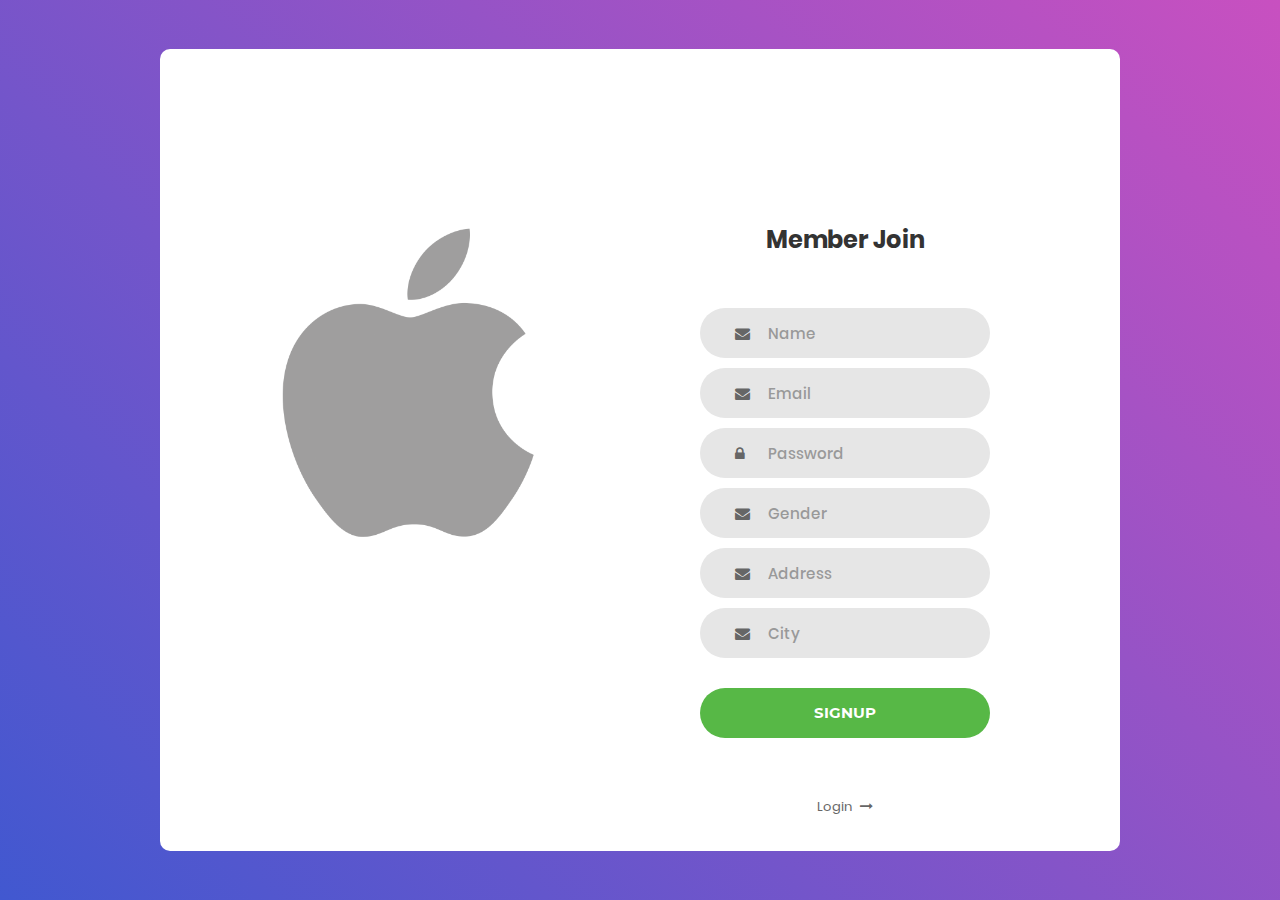
==== signup.html @ c6c48f4c "Forms Ready" ====
<!DOCTYPE html>
<html lang="en">
<head>
	<title>Signup</title>
	<meta charset="UTF-8">
	<meta name="viewport" content="width=device-width, initial-scale=1">
<!--===============================================================================================-->	
	<link rel="icon" type="image/png" href="images/icons/favicon.ico"/>
<!--===============================================================================================-->
	<link rel="stylesheet" type="text/css" href="vendor/bootstrap/css/bootstrap.min.css">
<!--===============================================================================================-->
	<link rel="stylesheet" type="text/css" href="fonts/font-awesome-4.7.0/css/font-awesome.min.css">
<!--===============================================================================================-->
	<link rel="stylesheet" type="text/css" href="vendor/animate/animate.css">
<!--===============================================================================================-->	
	<link rel="stylesheet" type="text/css" href="vendor/css-hamburgers/hamburgers.min.css">
<!--===============================================================================================-->
	<link rel="stylesheet" type="text/css" href="vendor/select2/select2.min.css">
<!--===============================================================================================-->
	<link rel="stylesheet" type="text/css" href="css/util.css">
	<link rel="stylesheet" type="text/css" href="css/main.css">
<!--===============================================================================================-->
</head>
<body>
	
	<div class="limiter">
		<div class="container-login100">
			<div class="wrap-login100">
				<div class="login100-pic js-tilt" data-tilt>
					<img src="images/img-06.png" alt="IMG">
				</div>

				<form class="login100-form validate-form">
					<span class="login100-form-title">
						Member Join
					</span>

                    <div class="wrap-input100 validate-input" data-validate = "Name is required">
						<input class="input100" type="text" name="name" placeholder="Name">
						<span class="focus-input100"></span>
						<span class="symbol-input100">
							<i class="fa fa-envelope" aria-hidden="true"></i>
						</span>
					</div>

					<div class="wrap-input100 validate-input" data-validate = "Valid email is required: ex@abc.xyz">
						<input class="input100" type="text" name="email" placeholder="Email">
						<span class="focus-input100"></span>
						<span class="symbol-input100">
							<i class="fa fa-envelope" aria-hidden="true"></i>
						</span>
					</div>

					<div class="wrap-input100 validate-input" data-validate = "Password is required">
						<input class="input100" type="password" name="pass" placeholder="Password">
						<span class="focus-input100"></span>
						<span class="symbol-input100">
							<i class="fa fa-lock" aria-hidden="true"></i>
						</span>
					</div>

                    <div class="wrap-input100 validate-input" data-validate = "Gender is required">
						<input class="input100" type="text" name="name" placeholder="Gender">
						<span class="focus-input100"></span>
						<span class="symbol-input100">
							<i class="fa fa-envelope" aria-hidden="true"></i>
						</span>
					</div>

                    <div class="wrap-input100 validate-input" data-validate = "Address is required">
						<input class="input100" type="text" name="name" placeholder="Address">
						<span class="focus-input100"></span>
						<span class="symbol-input100">
							<i class="fa fa-envelope" aria-hidden="true"></i>
						</span>
					</div>

                    <div class="wrap-input100 validate-input" data-validate = "City is required">
						<input class="input100" type="text" name="name" placeholder="City">
						<span class="focus-input100"></span>
						<span class="symbol-input100">
							<i class="fa fa-envelope" aria-hidden="true"></i>
						</span>
					</div>

					<div class="container-login100-form-btn">
						<button class="login100-form-btn">
							Signup
						</button>
					</div>
					<!-- <div class="text-center p-t-12">
						<span class="txt1">
							Forgot
						</span>
						<a class="txt2" href="#">
							Username / Password?
						</a>
					</div> -->
					<div class="text-center p-t-136">
						<a class="txt2" href="./index.html">
							Login
							<i class="fa fa-long-arrow-right m-l-5" aria-hidden="true"></i>
						</a>
					</div>
				</form>
			</div>
		</div>
	</div>
	
	

	
<!--===============================================================================================-->	
	<script src="vendor/jquery/jquery-3.2.1.min.js"></script>
<!--===============================================================================================-->
	<script src="vendor/bootstrap/js/popper.js"></script>
	<script src="vendor/bootstrap/js/bootstrap.min.js"></script>
<!--===============================================================================================-->
	<script src="vendor/select2/select2.min.js"></script>
<!--===============================================================================================-->
	<script src="vendor/tilt/tilt.jquery.min.js"></script>
	<script >
		$('.js-tilt').tilt({
			scale: 1.1
		})
	</script>
<!--===============================================================================================-->
	<script src="js/main.js"></script>

</body>
</html>
---- vendor/css-hamburgers/hamburgers.min.css ----
/*!
 * Hamburgers
 * @description Tasty CSS-animated hamburgers
 * @author Jonathan Suh @jonsuh
 * @site https://jonsuh.com/hamburgers
 * @link https://github.com/jonsuh/hamburgers
 */.hamburger{font:inherit;display:inline-block;overflow:visible;margin:0;padding:15px;cursor:pointer;transition-timing-function:linear;transition-duration:.15s;transition-property:opacity,filter;text-transform:none;color:inherit;border:0;background-color:transparent}.hamburger:hover{opacity:.7}.hamburger-box{position:relative;display:inline-block;width:40px;height:24px}.hamburger-inner{top:50%;display:block;margin-top:-2px}.hamburger-inner,.hamburger-inner:after,.hamburger-inner:before{position:absolute;width:40px;height:4px;transition-timing-function:ease;transition-duration:.15s;transition-property:transform;border-radius:4px;background-color:#000}.hamburger-inner:after,.hamburger-inner:before{display:block;content:''}.hamburger-inner:before{top:-10px}.hamburger-inner:after{bottom:-10px}.hamburger--3dx .hamburger-box{perspective:80px}.hamburger--3dx .hamburger-inner{transition:transform .2s cubic-bezier(.645,.045,.355,1),background-color 0s cubic-bezier(.645,.045,.355,1) .1s}.hamburger--3dx .hamburger-inner:after,.hamburger--3dx .hamburger-inner:before{transition:transform 0s cubic-bezier(.645,.045,.355,1) .1s}.hamburger--3dx.is-active .hamburger-inner{transform:rotateY(180deg);background-color:transparent}.hamburger--3dx.is-active .hamburger-inner:before{transform:translate3d(0,10px,0) rotate(45deg)}.hamburger--3dx.is-active .hamburger-inner:after{transform:translate3d(0,-10px,0) rotate(-45deg)}.hamburger--3dx-r .hamburger-box{perspective:80px}.hamburger--3dx-r .hamburger-inner{transition:transform .2s cubic-bezier(.645,.045,.355,1),background-color 0s cubic-bezier(.645,.045,.355,1) .1s}.hamburger--3dx-r .hamburger-inner:after,.hamburger--3dx-r .hamburger-inner:before{transition:transform 0s cubic-bezier(.645,.045,.355,1) .1s}.hamburger--3dx-r.is-active .hamburger-inner{transform:rotateY(-180deg);background-color:transparent}.hamburger--3dx-r.is-active .hamburger-inner:before{transform:translate3d(0,10px,0) rotate(45deg)}.hamburger--3dx-r.is-active .hamburger-inner:after{transform:translate3d(0,-10px,0) rotate(-45deg)}.hamburger--3dy .hamburger-box{perspective:80px}.hamburger--3dy .hamburger-inner{transition:transform .2s cubic-bezier(.645,.045,.355,1),background-color 0s cubic-bezier(.645,.045,.355,1) .1s}.hamburger--3dy .hamburger-inner:after,.hamburger--3dy .hamburger-inner:before{transition:transform 0s cubic-bezier(.645,.045,.355,1) .1s}.hamburger--3dy.is-active .hamburger-inner{transform:rotateX(-180deg);background-color:transparent}.hamburger--3dy.is-active .hamburger-inner:before{transform:translate3d(0,10px,0) rotate(45deg)}.hamburger--3dy.is-active .hamburger-inner:after{transform:translate3d(0,-10px,0) rotate(-45deg)}.hamburger--3dy-r .hamburger-box{perspective:80px}.hamburger--3dy-r .hamburger-inner{transition:transform .2s cubic-bezier(.645,.045,.355,1),background-color 0s cubic-bezier(.645,.045,.355,1) .1s}.hamburger--3dy-r .hamburger-inner:after,.hamburger--3dy-r .hamburger-inner:before{transition:transform 0s cubic-bezier(.645,.045,.355,1) .1s}.hamburger--3dy-r.is-active .hamburger-inner{transform:rotateX(180deg);background-color:transparent}.hamburger--3dy-r.is-active .hamburger-inner:before{transform:translate3d(0,10px,0) rotate(45deg)}.hamburger--3dy-r.is-active .hamburger-inner:after{transform:translate3d(0,-10px,0) rotate(-45deg)}.hamburger--arrow.is-active .hamburger-inner:before{transform:translate3d(-8px,0,0) rotate(-45deg) scaleX(.7)}.hamburger--arrow.is-active .hamburger-inner:after{transform:translate3d(-8px,0,0) rotate(45deg) scaleX(.7)}.hamburger--arrow-r.is-active .hamburger-inner:before{transform:translate3d(8px,0,0) rotate(45deg) scaleX(.7)}.hamburger--arrow-r.is-active .hamburger-inner:after{transform:translate3d(8px,0,0) rotate(-45deg) scaleX(.7)}.hamburger--arrowalt .hamburger-inner:before{transition:top .1s ease .15s,transform .15s cubic-bezier(.165,.84,.44,1)}.hamburger--arrowalt .hamburger-inner:after{transition:bottom .1s ease .15s,transform .15s cubic-bezier(.165,.84,.44,1)}.hamburger--arrowalt.is-active .hamburger-inner:before{top:0;transition:top .1s ease,transform .15s cubic-bezier(.895,.03,.685,.22) .1s;transform:translate3d(-8px,-10px,0) rotate(-45deg) scaleX(.7)}.hamburger--arrowalt.is-active .hamburger-inner:after{bottom:0;transition:bottom .1s ease,transform .15s cubic-bezier(.895,.03,.685,.22) .1s;transform:translate3d(-8px,10px,0) rotate(45deg) scaleX(.7)}.hamburger--arrowalt-r .hamburger-inner:before{transition:top .1s ease .15s,transform .15s cubic-bezier(.165,.84,.44,1)}.hamburger--arrowalt-r .hamburger-inner:after{transition:bottom .1s ease .15s,transform .15s cubic-bezier(.165,.84,.44,1)}.hamburger--arrowalt-r.is-active .hamburger-inner:before{top:0;transition:top .1s ease,transform .15s cubic-bezier(.895,.03,.685,.22) .1s;transform:translate3d(8px,-10px,0) rotate(45deg) scaleX(.7)}.hamburger--arrowalt-r.is-active .hamburger-inner:after{bottom:0;transition:bottom .1s ease,transform .15s cubic-bezier(.895,.03,.685,.22) .1s;transform:translate3d(8px,10px,0) rotate(-45deg) scaleX(.7)}.hamburger--boring .hamburger-inner,.hamburger--boring .hamburger-inner:after,.hamburger--boring .hamburger-inner:before{transition-property:none}.hamburger--boring.is-active .hamburger-inner{transform:rotate(45deg)}.hamburger--boring.is-active .hamburger-inner:before{top:0;opacity:0}.hamburger--boring.is-active .hamburger-inner:after{bottom:0;transform:rotate(-90deg)}.hamburger--collapse .hamburger-inner{top:auto;bottom:0;transition-delay:.15s;transition-timing-function:cubic-bezier(.55,.055,.675,.19);transition-duration:.15s}.hamburger--collapse .hamburger-inner:after{top:-20px;transition:top .3s cubic-bezier(.33333,.66667,.66667,1) .3s,opacity .1s linear}.hamburger--collapse .hamburger-inner:before{transition:top .12s cubic-bezier(.33333,.66667,.66667,1) .3s,transform .15s cubic-bezier(.55,.055,.675,.19)}.hamburger--collapse.is-active .hamburger-inner{transition-delay:.32s;transition-timing-function:cubic-bezier(.215,.61,.355,1);transform:translate3d(0,-10px,0) rotate(-45deg)}.hamburger--collapse.is-active .hamburger-inner:after{top:0;transition:top .3s cubic-bezier(.33333,0,.66667,.33333),opacity .1s linear .27s;opacity:0}.hamburger--collapse.is-active .hamburger-inner:before{top:0;transition:top .12s cubic-bezier(.33333,0,.66667,.33333) .18s,transform .15s cubic-bezier(.215,.61,.355,1) .42s;transform:rotate(-90deg)}.hamburger--collapse-r .hamburger-inner{top:auto;bottom:0;transition-delay:.15s;transition-timing-function:cubic-bezier(.55,.055,.675,.19);transition-duration:.15s}.hamburger--collapse-r .hamburger-inner:after{top:-20px;transition:top .3s cubic-bezier(.33333,.66667,.66667,1) .3s,opacity .1s linear}.hamburger--collapse-r .hamburger-inner:before{transition:top .12s cubic-bezier(.33333,.66667,.66667,1) .3s,transform .15s cubic-bezier(.55,.055,.675,.19)}.hamburger--collapse-r.is-active .hamburger-inner{transition-delay:.32s;transition-timing-function:cubic-bezier(.215,.61,.355,1);transform:translate3d(0,-10px,0) rotate(45deg)}.hamburger--collapse-r.is-active .hamburger-inner:after{top:0;transition:top .3s cubic-bezier(.33333,0,.66667,.33333),opacity .1s linear .27s;opacity:0}.hamburger--collapse-r.is-active .hamburger-inner:before{top:0;transition:top .12s cubic-bezier(.33333,0,.66667,.33333) .18s,transform .15s cubic-bezier(.215,.61,.355,1) .42s;transform:rotate(90deg)}.hamburger--elastic .hamburger-inner{top:2px;transition-timing-function:cubic-bezier(.68,-.55,.265,1.55);transition-duration:.4s}.hamburger--elastic .hamburger-inner:before{top:10px;transition:opacity .15s ease .4s}.hamburger--elastic .hamburger-inner:after{top:20px;transition:transform .4s cubic-bezier(.68,-.55,.265,1.55)}.hamburger--elastic.is-active .hamburger-inner{transition-delay:.1s;transform:translate3d(0,10px,0) rotate(135deg)}.hamburger--elastic.is-active .hamburger-inner:before{transition-delay:0s;opacity:0}.hamburger--elastic.is-active .hamburger-inner:after{transition-delay:.1s;transform:translate3d(0,-20px,0) rotate(-270deg)}.hamburger--elastic-r .hamburger-inner{top:2px;transition-timing-function:cubic-bezier(.68,-.55,.265,1.55);transition-duration:.4s}.hamburger--elastic-r .hamburger-inner:before{top:10px;transition:opacity .15s ease .4s}.hamburger--elastic-r .hamburger-inner:after{top:20px;transition:transform .4s cubic-bezier(.68,-.55,.265,1.55)}.hamburger--elastic-r.is-active .hamburger-inner{transition-delay:.1s;transform:translate3d(0,10px,0) rotate(-135deg)}.hamburger--elastic-r.is-active .hamburger-inner:before{transition-delay:0s;opacity:0}.hamburger--elastic-r.is-active .hamburger-inner:after{transition-delay:.1s;transform:translate3d(0,-20px,0) rotate(270deg)}.hamburger--emphatic{overflow:hidden}.hamburger--emphatic .hamburger-inner{transition:background-color .2s ease-in .25s}.hamburger--emphatic .hamburger-inner:before{left:0;transition:transform .2s cubic-bezier(.6,.04,.98,.335),top .05s linear .2s,left .2s ease-in .25s}.hamburger--emphatic .hamburger-inner:after{top:10px;right:0;transition:transform .2s cubic-bezier(.6,.04,.98,.335),top .05s linear .2s,right .2s ease-in .25s}.hamburger--emphatic.is-active .hamburger-inner{transition-delay:0s;transition-timing-function:ease-out;background-color:transparent}.hamburger--emphatic.is-active .hamburger-inner:before{top:-80px;left:-80px;transition:left .2s ease-out,top .05s linear .2s,transform .2s cubic-bezier(.075,.82,.165,1) .25s;transform:translate3d(80px,80px,0) rotate(45deg)}.hamburger--emphatic.is-active .hamburger-inner:after{top:-80px;right:-80px;transition:right .2s ease-out,top .05s linear .2s,transform .2s cubic-bezier(.075,.82,.165,1) .25s;transform:translate3d(-80px,80px,0) rotate(-45deg)}.hamburger--emphatic-r{overflow:hidden}.hamburger--emphatic-r .hamburger-inner{transition:background-color .2s ease-in .25s}.hamburger--emphatic-r .hamburger-inner:before{left:0;transition:transform .2s cubic-bezier(.6,.04,.98,.335),top .05s linear .2s,left .2s ease-in .25s}.hamburger--emphatic-r .hamburger-inner:after{top:10px;right:0;transition:transform .2s cubic-bezier(.6,.04,.98,.335),top .05s linear .2s,right .2s ease-in .25s}.hamburger--emphatic-r.is-active .hamburger-inner{transition-delay:0s;transition-timing-function:ease-out;background-color:transparent}.hamburger--emphatic-r.is-active .hamburger-inner:before{top:80px;left:-80px;transition:left .2s ease-out,top .05s linear .2s,transform .2s cubic-bezier(.075,.82,.165,1) .25s;transform:translate3d(80px,-80px,0) rotate(-45deg)}.hamburger--emphatic-r.is-active .hamburger-inner:after{top:80px;right:-80px;transition:right .2s ease-out,top .05s linear .2s,transform .2s cubic-bezier(.075,.82,.165,1) .25s;transform:translate3d(-80px,-80px,0) rotate(45deg)}.hamburger--slider .hamburger-inner{top:2px}.hamburger--slider .hamburger-inner:before{top:10px;transition-timing-function:ease;transition-duration:.2s;transition-property:transform,opacity}.hamburger--slider .hamburger-inner:after{top:20px}.hamburger--slider.is-active .hamburger-inner{transform:translate3d(0,10px,0) rotate(45deg)}.hamburger--slider.is-active .hamburger-inner:before{transform:rotate(-45deg) translate3d(-5.71429px,-6px,0);opacity:0}.hamburger--slider.is-active .hamburger-inner:after{transform:translate3d(0,-20px,0) rotate(-90deg)}.hamburger--slider-r .hamburger-inner{top:2px}.hamburger--slider-r .hamburger-inner:before{top:10px;transition-timing-function:ease;transition-duration:.2s;transition-property:transform,opacity}.hamburger--slider-r .hamburger-inner:after{top:20px}.hamburger--slider-r.is-active .hamburger-inner{transform:translate3d(0,10px,0) rotate(-45deg)}.hamburger--slider-r.is-active .hamburger-inner:before{transform:rotate(45deg) translate3d(5.71429px,-6px,0);opacity:0}.hamburger--slider-r.is-active .hamburger-inner:after{transform:translate3d(0,-20px,0) rotate(90deg)}.hamburger--spring .hamburger-inner{top:2px;transition:background-color 0s linear .15s}.hamburger--spring .hamburger-inner:before{top:10px;transition:top .12s cubic-bezier(.33333,.66667,.66667,1) .3s,transform .15s cubic-bezier(.55,.055,.675,.19)}.hamburger--spring .hamburger-inner:after{top:20px;transition:top .3s cubic-bezier(.33333,.66667,.66667,1) .3s,transform .15s cubic-bezier(.55,.055,.675,.19)}.hamburger--spring.is-active .hamburger-inner{transition-delay:.32s;background-color:transparent}.hamburger--spring.is-active .hamburger-inner:before{top:0;transition:top .12s cubic-bezier(.33333,0,.66667,.33333) .18s,transform .15s cubic-bezier(.215,.61,.355,1) .32s;transform:translate3d(0,10px,0) rotate(45deg)}.hamburger--spring.is-active .hamburger-inner:after{top:0;transition:top .3s cubic-bezier(.33333,0,.66667,.33333),transform .15s cubic-bezier(.215,.61,.355,1) .32s;transform:translate3d(0,10px,0) rotate(-45deg)}.hamburger--spring-r .hamburger-inner{top:auto;bottom:0;transition-delay:0s;transition-timing-function:cubic-bezier(.55,.055,.675,.19);transition-duration:.15s}.hamburger--spring-r .hamburger-inner:after{top:-20px;transition:top .3s cubic-bezier(.33333,.66667,.66667,1) .3s,opacity 0s linear}.hamburger--spring-r .hamburger-inner:before{transition:top .12s cubic-bezier(.33333,.66667,.66667,1) .3s,transform .15s cubic-bezier(.55,.055,.675,.19)}.hamburger--spring-r.is-active .hamburger-inner{transition-delay:.32s;transition-timing-function:cubic-bezier(.215,.61,.355,1);transform:translate3d(0,-10px,0) rotate(-45deg)}.hamburger--spring-r.is-active .hamburger-inner:after{top:0;transition:top .3s cubic-bezier(.33333,0,.66667,.33333),opacity 0s linear .32s;opacity:0}.hamburger--spring-r.is-active .hamburger-inner:before{top:0;transition:top .12s cubic-bezier(.33333,0,.66667,.33333) .18s,transform .15s cubic-bezier(.215,.61,.355,1) .32s;transform:rotate(90deg)}.hamburger--stand .hamburger-inner{transition:transform .1s cubic-bezier(.55,.055,.675,.19) .22s,background-color 0s linear .1s}.hamburger--stand .hamburger-inner:before{transition:top .1s ease-in .1s,transform .1s cubic-bezier(.55,.055,.675,.19) 0s}.hamburger--stand .hamburger-inner:after{transition:bottom .1s ease-in .1s,transform .1s cubic-bezier(.55,.055,.675,.19) 0s}.hamburger--stand.is-active .hamburger-inner{transition:transform .1s cubic-bezier(.215,.61,.355,1) 0s,background-color 0s linear .22s;transform:rotate(90deg);background-color:transparent}.hamburger--stand.is-active .hamburger-inner:before{top:0;transition:top .1s ease-out .12s,transform .1s cubic-bezier(.215,.61,.355,1) .22s;transform:rotate(-45deg)}.hamburger--stand.is-active .hamburger-inner:after{bottom:0;transition:bottom .1s ease-out .12s,transform .1s cubic-bezier(.215,.61,.355,1) .22s;transform:rotate(45deg)}.hamburger--stand-r .hamburger-inner{transition:transform .1s cubic-bezier(.55,.055,.675,.19) .22s,background-color 0s linear .1s}.hamburger--stand-r .hamburger-inner:before{transition:top .1s ease-in .1s,transform .1s cubic-bezier(.55,.055,.675,.19) 0s}.hamburger--stand-r .hamburger-inner:after{transition:bottom .1s ease-in .1s,transform .1s cubic-bezier(.55,.055,.675,.19) 0s}.hamburger--stand-r.is-active .hamburger-inner{transition:transform .1s cubic-bezier(.215,.61,.355,1) 0s,background-color 0s linear .22s;transform:rotate(-90deg);background-color:transparent}.hamburger--stand-r.is-active .hamburger-inner:before{top:0;transition:top .1s ease-out .12s,transform .1s cubic-bezier(.215,.61,.355,1) .22s;transform:rotate(-45deg)}.hamburger--stand-r.is-active .hamburger-inner:after{bottom:0;transition:bottom .1s ease-out .12s,transform .1s cubic-bezier(.215,.61,.355,1) .22s;transform:rotate(45deg)}.hamburger--spin .hamburger-inner{transition-timing-function:cubic-bezier(.55,.055,.675,.19);transition-duration:.3s}.hamburger--spin .hamburger-inner:before{transition:top .1s ease-in .34s,opacity .1s ease-in}.hamburger--spin .hamburger-inner:after{transition:bottom .1s ease-in .34s,transform .3s cubic-bezier(.55,.055,.675,.19)}.hamburger--spin.is-active .hamburger-inner{transition-delay:.14s;transition-timing-function:cubic-bezier(.215,.61,.355,1);transform:rotate(225deg)}.hamburger--spin.is-active .hamburger-inner:before{top:0;transition:top .1s ease-out,opacity .1s ease-out .14s;opacity:0}.hamburger--spin.is-active .hamburger-inner:after{bottom:0;transition:bottom .1s ease-out,transform .3s cubic-bezier(.215,.61,.355,1) .14s;transform:rotate(-90deg)}.hamburger--spin-r .hamburger-inner{transition-timing-function:cubic-bezier(.55,.055,.675,.19);transition-duration:.3s}.hamburger--spin-r .hamburger-inner:before{transition:top .1s ease-in .34s,opacity .1s ease-in}.hamburger--spin-r .hamburger-inner:after{transition:bottom .1s ease-in .34s,transform .3s cubic-bezier(.55,.055,.675,.19)}.hamburger--spin-r.is-active .hamburger-inner{transition-delay:.14s;transition-timing-function:cubic-bezier(.215,.61,.355,1);transform:rotate(-225deg)}.hamburger--spin-r.is-active .hamburger-inner:before{top:0;transition:top .1s ease-out,opacity .1s ease-out .14s;opacity:0}.hamburger--spin-r.is-active .hamburger-inner:after{bottom:0;transition:bottom .1s ease-out,transform .3s cubic-bezier(.215,.61,.355,1) .14s;transform:rotate(90deg)}.hamburger--squeeze .hamburger-inner{transition-timing-function:cubic-bezier(.55,.055,.675,.19);transition-duration:.1s}.hamburger--squeeze .hamburger-inner:before{transition:top .1s ease .14s,opacity .1s ease}.hamburger--squeeze .hamburger-inner:after{transition:bottom .1s ease .14s,transform .1s cubic-bezier(.55,.055,.675,.19)}.hamburger--squeeze.is-active .hamburger-inner{transition-delay:.14s;transition-timing-function:cubic-bezier(.215,.61,.355,1);transform:rotate(45deg)}.hamburger--squeeze.is-active .hamburger-inner:before{top:0;transition:top .1s ease,opacity .1s ease .14s;opacity:0}.hamburger--squeeze.is-active .hamburger-inner:after{bottom:0;transition:bottom .1s ease,transform .1s cubic-bezier(.215,.61,.355,1) .14s;transform:rotate(-90deg)}.hamburger--vortex .hamburger-inner{transition-timing-function:cubic-bezier(.19,1,.22,1);transition-duration:.3s}.hamburger--vortex .hamburger-inner:after,.hamburger--vortex .hamburger-inner:before{transition-delay:.1s;transition-timing-function:linear;transition-duration:0s}.hamburger--vortex .hamburger-inner:before{transition-property:top,opacity}.hamburger--vortex .hamburger-inner:after{transition-property:bottom,transform}.hamburger--vortex.is-active .hamburger-inner{transition-timing-function:cubic-bezier(.19,1,.22,1);transform:rotate(765deg)}.hamburger--vortex.is-active .hamburger-inner:after,.hamburger--vortex.is-active .hamburger-inner:before{transition-delay:0s}.hamburger--vortex.is-active .hamburger-inner:before{top:0;opacity:0}.hamburger--vortex.is-active .hamburger-inner:after{bottom:0;transform:rotate(90deg)}.hamburger--vortex-r .hamburger-inner{transition-timing-function:cubic-bezier(.19,1,.22,1);transition-duration:.3s}.hamburger--vortex-r .hamburger-inner:after,.hamburger--vortex-r .hamburger-inner:before{transition-delay:.1s;transition-timing-function:linear;transition-duration:0s}.hamburger--vortex-r .hamburger-inner:before{transition-property:top,opacity}.hamburger--vortex-r .hamburger-inner:after{transition-property:bottom,transform}.hamburger--vortex-r.is-active .hamburger-inner{transition-timing-function:cubic-bezier(.19,1,.22,1);transform:rotate(-765deg)}.hamburger--vortex-r.is-active .hamburger-inner:after,.hamburger--vortex-r.is-active .hamburger-inner:before{transition-delay:0s}.hamburger--vortex-r.is-active .hamburger-inner:before{top:0;opacity:0}.hamburger--vortex-r.is-active .hamburger-inner:after{bottom:0;transform:rotate(-90deg)}
---- css/util.css ----
/*[ FONT SIZE ]
///////////////////////////////////////////////////////////
*/
.fs-1 {font-size: 1px;}
.fs-2 {font-size: 2px;}
.fs-3 {font-size: 3px;}
.fs-4 {font-size: 4px;}
.fs-5 {font-size: 5px;}
.fs-6 {font-size: 6px;}
.fs-7 {font-size: 7px;}
.fs-8 {font-size: 8px;}
.fs-9 {font-size: 9px;}
.fs-10 {font-size: 10px;}
.fs-11 {font-size: 11px;}
.fs-12 {font-size: 12px;}
.fs-13 {font-size: 13px;}
.fs-14 {font-size: 14px;}
.fs-15 {font-size: 15px;}
.fs-16 {font-size: 16px;}
.fs-17 {font-size: 17px;}
.fs-18 {font-size: 18px;}
.fs-19 {font-size: 19px;}
.fs-20 {font-size: 20px;}
.fs-21 {font-size: 21px;}
.fs-22 {font-size: 22px;}
.fs-23 {font-size: 23px;}
.fs-24 {font-size: 24px;}
.fs-25 {font-size: 25px;}
.fs-26 {font-size: 26px;}
.fs-27 {font-size: 27px;}
.fs-28 {font-size: 28px;}
.fs-29 {font-size: 29px;}
.fs-30 {font-size: 30px;}
.fs-31 {font-size: 31px;}
.fs-32 {font-size: 32px;}
.fs-33 {font-size: 33px;}
.fs-34 {font-size: 34px;}
.fs-35 {font-size: 35px;}
.fs-36 {font-size: 36px;}
.fs-37 {font-size: 37px;}
.fs-38 {font-size: 38px;}
.fs-39 {font-size: 39px;}
.fs-40 {font-size: 40px;}
.fs-41 {font-size: 41px;}
.fs-42 {font-size: 42px;}
.fs-43 {font-size: 43px;}
.fs-44 {font-size: 44px;}
.fs-45 {font-size: 45px;}
.fs-46 {font-size: 46px;}
.fs-47 {font-size: 47px;}
.fs-48 {font-size: 48px;}
.fs-49 {font-size: 49px;}
.fs-50 {font-size: 50px;}
.fs-51 {font-size: 51px;}
.fs-52 {font-size: 52px;}
.fs-53 {font-size: 53px;}
.fs-54 {font-size: 54px;}
.fs-55 {font-size: 55px;}
.fs-56 {font-size: 56px;}
.fs-57 {font-size: 57px;}
.fs-58 {font-size: 58px;}
.fs-59 {font-size: 59px;}
.fs-60 {font-size: 60px;}
.fs-61 {font-size: 61px;}
.fs-62 {font-size: 62px;}
.fs-63 {font-size: 63px;}
.fs-64 {font-size: 64px;}
.fs-65 {font-size: 65px;}
.fs-66 {font-size: 66px;}
.fs-67 {font-size: 67px;}
.fs-68 {font-size: 68px;}
.fs-69 {font-size: 69px;}
.fs-70 {font-size: 70px;}
.fs-71 {font-size: 71px;}
.fs-72 {font-size: 72px;}
.fs-73 {font-size: 73px;}
.fs-74 {font-size: 74px;}
.fs-75 {font-size: 75px;}
.fs-76 {font-size: 76px;}
.fs-77 {font-size: 77px;}
.fs-78 {font-size: 78px;}
.fs-79 {font-size: 79px;}
.fs-80 {font-size: 80px;}
.fs-81 {font-size: 81px;}
.fs-82 {font-size: 82px;}
.fs-83 {font-size: 83px;}
.fs-84 {font-size: 84px;}
.fs-85 {font-size: 85px;}
.fs-86 {font-size: 86px;}
.fs-87 {font-size: 87px;}
.fs-88 {font-size: 88px;}
.fs-89 {font-size: 89px;}
.fs-90 {font-size: 90px;}
.fs-91 {font-size: 91px;}
.fs-92 {font-size: 92px;}
.fs-93 {font-size: 93px;}
.fs-94 {font-size: 94px;}
.fs-95 {font-size: 95px;}
.fs-96 {font-size: 96px;}
.fs-97 {font-size: 97px;}
.fs-98 {font-size: 98px;}
.fs-99 {font-size: 99px;}
.fs-100 {font-size: 100px;}
.fs-101 {font-size: 101px;}
.fs-102 {font-size: 102px;}
.fs-103 {font-size: 103px;}
.fs-104 {font-size: 104px;}
.fs-105 {font-size: 105px;}
.fs-106 {font-size: 106px;}
.fs-107 {font-size: 107px;}
.fs-108 {font-size: 108px;}
.fs-109 {font-size: 109px;}
.fs-110 {font-size: 110px;}
.fs-111 {font-size: 111px;}
.fs-112 {font-size: 112px;}
.fs-113 {font-size: 113px;}
.fs-114 {font-size: 114px;}
.fs-115 {font-size: 115px;}
.fs-116 {font-size: 116px;}
.fs-117 {font-size: 117px;}
.fs-118 {font-size: 118px;}
.fs-119 {font-size: 119px;}
.fs-120 {font-size: 120px;}
.fs-121 {font-size: 121px;}
.fs-122 {font-size: 122px;}
.fs-123 {font-size: 123px;}
.fs-124 {font-size: 124px;}
.fs-125 {font-size: 125px;}
.fs-126 {font-size: 126px;}
.fs-127 {font-size: 127px;}
.fs-128 {font-size: 128px;}
.fs-129 {font-size: 129px;}
.fs-130 {font-size: 130px;}
.fs-131 {font-size: 131px;}
.fs-132 {font-size: 132px;}
.fs-133 {font-size: 133px;}
.fs-134 {font-size: 134px;}
.fs-135 {font-size: 135px;}
.fs-136 {font-size: 136px;}
.fs-137 {font-size: 137px;}
.fs-138 {font-size: 138px;}
.fs-139 {font-size: 139px;}
.fs-140 {font-size: 140px;}
.fs-141 {font-size: 141px;}
.fs-142 {font-size: 142px;}
.fs-143 {font-size: 143px;}
.fs-144 {font-size: 144px;}
.fs-145 {font-size: 145px;}
.fs-146 {font-size: 146px;}
.fs-147 {font-size: 147px;}
.fs-148 {font-size: 148px;}
.fs-149 {font-size: 149px;}
.fs-150 {font-size: 150px;}
.fs-151 {font-size: 151px;}
.fs-152 {font-size: 152px;}
.fs-153 {font-size: 153px;}
.fs-154 {font-size: 154px;}
.fs-155 {font-size: 155px;}
.fs-156 {font-size: 156px;}
.fs-157 {font-size: 157px;}
.fs-158 {font-size: 158px;}
.fs-159 {font-size: 159px;}
.fs-160 {font-size: 160px;}
.fs-161 {font-size: 161px;}
.fs-162 {font-size: 162px;}
.fs-163 {font-size: 163px;}
.fs-164 {font-size: 164px;}
.fs-165 {font-size: 165px;}
.fs-166 {font-size: 166px;}
.fs-167 {font-size: 167px;}
.fs-168 {font-size: 168px;}
.fs-169 {font-size: 169px;}
.fs-170 {font-size: 170px;}
.fs-171 {font-size: 171px;}
.fs-172 {font-size: 172px;}
.fs-173 {font-size: 173px;}
.fs-174 {font-size: 174px;}
.fs-175 {font-size: 175px;}
.fs-176 {font-size: 176px;}
.fs-177 {font-size: 177px;}
.fs-178 {font-size: 178px;}
.fs-179 {font-size: 179px;}
.fs-180 {font-size: 180px;}
.fs-181 {font-size: 181px;}
.fs-182 {font-size: 182px;}
.fs-183 {font-size: 183px;}
.fs-184 {font-size: 184px;}
.fs-185 {font-size: 185px;}
.fs-186 {font-size: 186px;}
.fs-187 {font-size: 187px;}
.fs-188 {font-size: 188px;}
.fs-189 {font-size: 189px;}
.fs-190 {font-size: 190px;}
.fs-191 {font-size: 191px;}
.fs-192 {font-size: 192px;}
.fs-193 {font-size: 193px;}
.fs-194 {font-size: 194px;}
.fs-195 {font-size: 195px;}
.fs-196 {font-size: 196px;}
.fs-197 {font-size: 197px;}
.fs-198 {font-size: 198px;}
.fs-199 {font-size: 199px;}
.fs-200 {font-size: 200px;}

/*[ PADDING ]
///////////////////////////////////////////////////////////
*/
.p-t-0 {padding-top: 0px;}
.p-t-1 {padding-top: 1px;}
.p-t-2 {padding-top: 2px;}
.p-t-3 {padding-top: 3px;}
.p-t-4 {padding-top: 4px;}
.p-t-5 {padding-top: 5px;}
.p-t-6 {padding-top: 6px;}
.p-t-7 {padding-top: 7px;}
.p-t-8 {padding-top: 8px;}
.p-t-9 {padding-top: 9px;}
.p-t-10 {padding-top: 10px;}
.p-t-11 {padding-top: 11px;}
.p-t-12 {padding-top: 12px;}
.p-t-13 {padding-top: 13px;}
.p-t-14 {padding-top: 14px;}
.p-t-15 {padding-top: 15px;}
.p-t-16 {padding-top: 16px;}
.p-t-17 {padding-top: 17px;}
.p-t-18 {padding-top: 18px;}
.p-t-19 {padding-top: 19px;}
.p-t-20 {padding-top: 20px;}
.p-t-21 {padding-top: 21px;}
.p-t-22 {padding-top: 22px;}
.p-t-23 {padding-top: 23px;}
.p-t-24 {padding-top: 24px;}
.p-t-25 {padding-top: 25px;}
.p-t-26 {padding-top: 26px;}
.p-t-27 {padding-top: 27px;}
.p-t-28 {padding-top: 28px;}
.p-t-29 {padding-top: 29px;}
.p-t-30 {padding-top: 30px;}
.p-t-31 {padding-top: 31px;}
.p-t-32 {padding-top: 32px;}
.p-t-33 {padding-top: 33px;}
.p-t-34 {padding-top: 34px;}
.p-t-35 {padding-top: 35px;}
.p-t-36 {padding-top: 36px;}
.p-t-37 {padding-top: 37px;}
.p-t-38 {padding-top: 38px;}
.p-t-39 {padding-top: 39px;}
.p-t-40 {padding-top: 40px;}
.p-t-41 {padding-top: 41px;}
.p-t-42 {padding-top: 42px;}
.p-t-43 {padding-top: 43px;}
.p-t-44 {padding-top: 44px;}
.p-t-45 {padding-top: 45px;}
.p-t-46 {padding-top: 46px;}
.p-t-47 {padding-top: 47px;}
.p-t-48 {padding-top: 48px;}
.p-t-49 {padding-top: 49px;}
.p-t-50 {padding-top: 50px;}
.p-t-51 {padding-top: 51px;}
.p-t-52 {padding-top: 52px;}
.p-t-53 {padding-top: 53px;}
.p-t-54 {padding-top: 54px;}
.p-t-55 {padding-top: 55px;}
.p-t-56 {padding-top: 56px;}
.p-t-57 {padding-top: 57px;}
.p-t-58 {padding-top: 58px;}
.p-t-59 {padding-top: 59px;}
.p-t-60 {padding-top: 60px;}
.p-t-61 {padding-top: 61px;}
.p-t-62 {padding-top: 62px;}
.p-t-63 {padding-top: 63px;}
.p-t-64 {padding-top: 64px;}
.p-t-65 {padding-top: 65px;}
.p-t-66 {padding-top: 66px;}
.p-t-67 {padding-top: 67px;}
.p-t-68 {padding-top: 68px;}
.p-t-69 {padding-top: 69px;}
.p-t-70 {padding-top: 70px;}
.p-t-71 {padding-top: 71px;}
.p-t-72 {padding-top: 72px;}
.p-t-73 {padding-top: 73px;}
.p-t-74 {padding-top: 74px;}
.p-t-75 {padding-top: 75px;}
.p-t-76 {padding-top: 76px;}
.p-t-77 {padding-top: 77px;}
.p-t-78 {padding-top: 78px;}
.p-t-79 {padding-top: 79px;}
.p-t-80 {padding-top: 80px;}
.p-t-81 {padding-top: 81px;}
.p-t-82 {padding-top: 82px;}
.p-t-83 {padding-top: 83px;}
.p-t-84 {padding-top: 84px;}
.p-t-85 {padding-top: 85px;}
.p-t-86 {padding-top: 86px;}
.p-t-87 {padding-top: 87px;}
.p-t-88 {padding-top: 88px;}
.p-t-89 {padding-top: 89px;}
.p-t-90 {padding-top: 90px;}
.p-t-91 {padding-top: 91px;}
.p-t-92 {padding-top: 92px;}
.p-t-93 {padding-top: 93px;}
.p-t-94 {padding-top: 94px;}
.p-t-95 {padding-top: 95px;}
.p-t-96 {padding-top: 96px;}
.p-t-97 {padding-top: 97px;}
.p-t-98 {padding-top: 98px;}
.p-t-99 {padding-top: 99px;}
.p-t-100 {padding-top: 100px;}
.p-t-101 {padding-top: 101px;}
.p-t-102 {padding-top: 102px;}
.p-t-103 {padding-top: 103px;}
.p-t-104 {padding-top: 104px;}
.p-t-105 {padding-top: 105px;}
.p-t-106 {padding-top: 106px;}
.p-t-107 {padding-top: 107px;}
.p-t-108 {padding-top: 108px;}
.p-t-109 {padding-top: 109px;}
.p-t-110 {padding-top: 110px;}
.p-t-111 {padding-top: 111px;}
.p-t-112 {padding-top: 112px;}
.p-t-113 {padding-top: 113px;}
.p-t-114 {padding-top: 114px;}
.p-t-115 {padding-top: 115px;}
.p-t-116 {padding-top: 116px;}
.p-t-117 {padding-top: 117px;}
.p-t-118 {padding-top: 118px;}
.p-t-119 {padding-top: 119px;}
.p-t-120 {padding-top: 120px;}
.p-t-121 {padding-top: 121px;}
.p-t-122 {padding-top: 122px;}
.p-t-123 {padding-top: 123px;}
.p-t-124 {padding-top: 124px;}
.p-t-125 {padding-top: 125px;}
.p-t-126 {padding-top: 126px;}
.p-t-127 {padding-top: 127px;}
.p-t-128 {padding-top: 128px;}
.p-t-129 {padding-top: 129px;}
.p-t-130 {padding-top: 130px;}
.p-t-131 {padding-top: 131px;}
.p-t-132 {padding-top: 132px;}
.p-t-133 {padding-top: 133px;}
.p-t-134 {padding-top: 134px;}
.p-t-135 {padding-top: 135px;}
.p-t-136 {padding-top: 136px;}
.p-t-137 {padding-top: 137px;}
.p-t-138 {padding-top: 138px;}
.p-t-139 {padding-top: 139px;}
.p-t-140 {padding-top: 140px;}
.p-t-141 {padding-top: 141px;}
.p-t-142 {padding-top: 142px;}
.p-t-143 {padding-top: 143px;}
.p-t-144 {padding-top: 144px;}
.p-t-145 {padding-top: 145px;}
.p-t-146 {padding-top: 146px;}
.p-t-147 {padding-top: 147px;}
.p-t-148 {padding-top: 148px;}
.p-t-149 {padding-top: 149px;}
.p-t-150 {padding-top: 150px;}
.p-t-151 {padding-top: 151px;}
.p-t-152 {padding-top: 152px;}
.p-t-153 {padding-top: 153px;}
.p-t-154 {padding-top: 154px;}
.p-t-155 {padding-top: 155px;}
.p-t-156 {padding-top: 156px;}
.p-t-157 {padding-top: 157px;}
.p-t-158 {padding-top: 158px;}
.p-t-159 {padding-top: 159px;}
.p-t-160 {padding-top: 160px;}
.p-t-161 {padding-top: 161px;}
.p-t-162 {padding-top: 162px;}
.p-t-163 {padding-top: 163px;}
.p-t-164 {padding-top: 164px;}
.p-t-165 {padding-top: 165px;}
.p-t-166 {padding-top: 166px;}
.p-t-167 {padding-top: 167px;}
.p-t-168 {padding-top: 168px;}
.p-t-169 {padding-top: 169px;}
.p-t-170 {padding-top: 170px;}
.p-t-171 {padding-top: 171px;}
.p-t-172 {padding-top: 172px;}
.p-t-173 {padding-top: 173px;}
.p-t-174 {padding-top: 174px;}
.p-t-175 {padding-top: 175px;}
.p-t-176 {padding-top: 176px;}
.p-t-177 {padding-top: 177px;}
.p-t-178 {padding-top: 178px;}
.p-t-179 {padding-top: 179px;}
.p-t-180 {padding-top: 180px;}
.p-t-181 {padding-top: 181px;}
.p-t-182 {padding-top: 182px;}
.p-t-183 {padding-top: 183px;}
.p-t-184 {padding-top: 184px;}
.p-t-185 {padding-top: 185px;}
.p-t-186 {padding-top: 186px;}
.p-t-187 {padding-top: 187px;}
.p-t-188 {padding-top: 188px;}
.p-t-189 {padding-top: 189px;}
.p-t-190 {padding-top: 190px;}
.p-t-191 {padding-top: 191px;}
.p-t-192 {padding-top: 192px;}
.p-t-193 {padding-top: 193px;}
.p-t-194 {padding-top: 194px;}
.p-t-195 {padding-top: 195px;}
.p-t-196 {padding-top: 196px;}
.p-t-197 {padding-top: 197px;}
.p-t-198 {padding-top: 198px;}
.p-t-199 {padding-top: 199px;}
.p-t-200 {padding-top: 200px;}
.p-t-201 {padding-top: 201px;}
.p-t-202 {padding-top: 202px;}
.p-t-203 {padding-top: 203px;}
.p-t-204 {padding-top: 204px;}
.p-t-205 {padding-top: 205px;}
.p-t-206 {padding-top: 206px;}
.p-t-207 {padding-top: 207px;}
.p-t-208 {padding-top: 208px;}
.p-t-209 {padding-top: 209px;}
.p-t-210 {padding-top: 210px;}
.p-t-211 {padding-top: 211px;}
.p-t-212 {padding-top: 212px;}
.p-t-213 {padding-top: 213px;}
.p-t-214 {padding-top: 214px;}
.p-t-215 {padding-top: 215px;}
.p-t-216 {padding-top: 216px;}
.p-t-217 {padding-top: 217px;}
.p-t-218 {padding-top: 218px;}
.p-t-219 {padding-top: 219px;}
.p-t-220 {padding-top: 220px;}
.p-t-221 {padding-top: 221px;}
.p-t-222 {padding-top: 222px;}
.p-t-223 {padding-top: 223px;}
.p-t-224 {padding-top: 224px;}
.p-t-225 {padding-top: 225px;}
.p-t-226 {padding-top: 226px;}
.p-t-227 {padding-top: 227px;}
.p-t-228 {padding-top: 228px;}
.p-t-229 {padding-top: 229px;}
.p-t-230 {padding-top: 230px;}
.p-t-231 {padding-top: 231px;}
.p-t-232 {padding-top: 232px;}
.p-t-233 {padding-top: 233px;}
.p-t-234 {padding-top: 234px;}
.p-t-235 {padding-top: 235px;}
.p-t-236 {padding-top: 236px;}
.p-t-237 {padding-top: 237px;}
.p-t-238 {padding-top: 238px;}
.p-t-239 {padding-top: 239px;}
.p-t-240 {padding-top: 240px;}
.p-t-241 {padding-top: 241px;}
.p-t-242 {padding-top: 242px;}
.p-t-243 {padding-top: 243px;}
.p-t-244 {padding-top: 244px;}
.p-t-245 {padding-top: 245px;}
.p-t-246 {padding-top: 246px;}
.p-t-247 {padding-top: 247px;}
.p-t-248 {padding-top: 248px;}
.p-t-249 {padding-top: 249px;}
.p-t-250 {padding-top: 250px;}
.p-b-0 {padding-bottom: 0px;}
.p-b-1 {padding-bottom: 1px;}
.p-b-2 {padding-bottom: 2px;}
.p-b-3 {padding-bottom: 3px;}
.p-b-4 {padding-bottom: 4px;}
.p-b-5 {padding-bottom: 5px;}
.p-b-6 {padding-bottom: 6px;}
.p-b-7 {padding-bottom: 7px;}
.p-b-8 {padding-bottom: 8px;}
.p-b-9 {padding-bottom: 9px;}
.p-b-10 {padding-bottom: 10px;}
.p-b-11 {padding-bottom: 11px;}
.p-b-12 {padding-bottom: 12px;}
.p-b-13 {padding-bottom: 13px;}
.p-b-14 {padding-bottom: 14px;}
.p-b-15 {padding-bottom: 15px;}
.p-b-16 {padding-bottom: 16px;}
.p-b-17 {padding-bottom: 17px;}
.p-b-18 {padding-bottom: 18px;}
.p-b-19 {padding-bottom: 19px;}
.p-b-20 {padding-bottom: 20px;}
.p-b-21 {padding-bottom: 21px;}
.p-b-22 {padding-bottom: 22px;}
.p-b-23 {padding-bottom: 23px;}
.p-b-24 {padding-bottom: 24px;}
.p-b-25 {padding-bottom: 25px;}
.p-b-26 {padding-bottom: 26px;}
.p-b-27 {padding-bottom: 27px;}
.p-b-28 {padding-bottom: 28px;}
.p-b-29 {padding-bottom: 29px;}
.p-b-30 {padding-bottom: 30px;}
.p-b-31 {padding-bottom: 31px;}
.p-b-32 {padding-bottom: 32px;}
.p-b-33 {padding-bottom: 33px;}
.p-b-34 {padding-bottom: 34px;}
.p-b-35 {padding-bottom: 35px;}
.p-b-36 {padding-bottom: 36px;}
.p-b-37 {padding-bottom: 37px;}
.p-b-38 {padding-bottom: 38px;}
.p-b-39 {padding-bottom: 39px;}
.p-b-40 {padding-bottom: 40px;}
.p-b-41 {padding-bottom: 41px;}
.p-b-42 {padding-bottom: 42px;}
.p-b-43 {padding-bottom: 43px;}
.p-b-44 {padding-bottom: 44px;}
.p-b-45 {padding-bottom: 45px;}
.p-b-46 {padding-bottom: 46px;}
.p-b-47 {padding-bottom: 47px;}
.p-b-48 {padding-bottom: 48px;}
.p-b-49 {padding-bottom: 49px;}
.p-b-50 {padding-bottom: 50px;}
.p-b-51 {padding-bottom: 51px;}
.p-b-52 {padding-bottom: 52px;}
.p-b-53 {padding-bottom: 53px;}
.p-b-54 {padding-bottom: 54px;}
.p-b-55 {padding-bottom: 55px;}
.p-b-56 {padding-bottom: 56px;}
.p-b-57 {padding-bottom: 57px;}
.p-b-58 {padding-bottom: 58px;}
.p-b-59 {padding-bottom: 59px;}
.p-b-60 {padding-bottom: 60px;}
.p-b-61 {padding-bottom: 61px;}
.p-b-62 {padding-bottom: 62px;}
.p-b-63 {padding-bottom: 63px;}
.p-b-64 {padding-bottom: 64px;}
.p-b-65 {padding-bottom: 65px;}
.p-b-66 {padding-bottom: 66px;}
.p-b-67 {padding-bottom: 67px;}
.p-b-68 {padding-bottom: 68px;}
.p-b-69 {padding-bottom: 69px;}
.p-b-70 {padding-bottom: 70px;}
.p-b-71 {padding-bottom: 71px;}
.p-b-72 {padding-bottom: 72px;}
.p-b-73 {padding-bottom: 73px;}
.p-b-74 {padding-bottom: 74px;}
.p-b-75 {padding-bottom: 75px;}
.p-b-76 {padding-bottom: 76px;}
.p-b-77 {padding-bottom: 77px;}
.p-b-78 {padding-bottom: 78px;}
.p-b-79 {padding-bottom: 79px;}
.p-b-80 {padding-bottom: 80px;}
.p-b-81 {padding-bottom: 81px;}
.p-b-82 {padding-bottom: 82px;}
.p-b-83 {padding-bottom: 83px;}
.p-b-84 {padding-bottom: 84px;}
.p-b-85 {padding-bottom: 85px;}
.p-b-86 {padding-bottom: 86px;}
.p-b-87 {padding-bottom: 87px;}
.p-b-88 {padding-bottom: 88px;}
.p-b-89 {padding-bottom: 89px;}
.p-b-90 {padding-bottom: 90px;}
.p-b-91 {padding-bottom: 91px;}
.p-b-92 {padding-bottom: 92px;}
.p-b-93 {padding-bottom: 93px;}
.p-b-94 {padding-bottom: 94px;}
.p-b-95 {padding-bottom: 95px;}
.p-b-96 {padding-bottom: 96px;}
.p-b-97 {padding-bottom: 97px;}
.p-b-98 {padding-bottom: 98px;}
.p-b-99 {padding-bottom: 99px;}
.p-b-100 {padding-bottom: 100px;}
.p-b-101 {padding-bottom: 101px;}
.p-b-102 {padding-bottom: 102px;}
.p-b-103 {padding-bottom: 103px;}
.p-b-104 {padding-bottom: 104px;}
.p-b-105 {padding-bottom: 105px;}
.p-b-106 {padding-bottom: 106px;}
.p-b-107 {padding-bottom: 107px;}
.p-b-108 {padding-bottom: 108px;}
.p-b-109 {padding-bottom: 109px;}
.p-b-110 {padding-bottom: 110px;}
.p-b-111 {padding-bottom: 111px;}
.p-b-112 {padding-bottom: 112px;}
.p-b-113 {padding-bottom: 113px;}
.p-b-114 {padding-bottom: 114px;}
.p-b-115 {padding-bottom: 115px;}
.p-b-116 {padding-bottom: 116px;}
.p-b-117 {padding-bottom: 117px;}
.p-b-118 {padding-bottom: 118px;}
.p-b-119 {padding-bottom: 119px;}
.p-b-120 {padding-bottom: 120px;}
.p-b-121 {padding-bottom: 121px;}
.p-b-122 {padding-bottom: 122px;}
.p-b-123 {padding-bottom: 123px;}
.p-b-124 {padding-bottom: 124px;}
.p-b-125 {padding-bottom: 125px;}
.p-b-126 {padding-bottom: 126px;}
.p-b-127 {padding-bottom: 127px;}
.p-b-128 {padding-bottom: 128px;}
.p-b-129 {padding-bottom: 129px;}
.p-b-130 {padding-bottom: 130px;}
.p-b-131 {padding-bottom: 131px;}
.p-b-132 {padding-bottom: 132px;}
.p-b-133 {padding-bottom: 133px;}
.p-b-134 {padding-bottom: 134px;}
.p-b-135 {padding-bottom: 135px;}
.p-b-136 {padding-bottom: 136px;}
.p-b-137 {padding-bottom: 137px;}
.p-b-138 {padding-bottom: 138px;}
.p-b-139 {padding-bottom: 139px;}
.p-b-140 {padding-bottom: 140px;}
.p-b-141 {padding-bottom: 141px;}
.p-b-142 {padding-bottom: 142px;}
.p-b-143 {padding-bottom: 143px;}
.p-b-144 {padding-bottom: 144px;}
.p-b-145 {padding-bottom: 145px;}
.p-b-146 {padding-bottom: 146px;}
.p-b-147 {padding-bottom: 147px;}
.p-b-148 {padding-bottom: 148px;}
.p-b-149 {padding-bottom: 149px;}
.p-b-150 {padding-bottom: 150px;}
.p-b-151 {padding-bottom: 151px;}
.p-b-152 {padding-bottom: 152px;}
.p-b-153 {padding-bottom: 153px;}
.p-b-154 {padding-bottom: 154px;}
.p-b-155 {padding-bottom: 155px;}
.p-b-156 {padding-bottom: 156px;}
.p-b-157 {padding-bottom: 157px;}
.p-b-158 {padding-bottom: 158px;}
.p-b-159 {padding-bottom: 159px;}
.p-b-160 {padding-bottom: 160px;}
.p-b-161 {padding-bottom: 161px;}
.p-b-162 {padding-bottom: 162px;}
.p-b-163 {padding-bottom: 163px;}
.p-b-164 {padding-bottom: 164px;}
.p-b-165 {padding-bottom: 165px;}
.p-b-166 {padding-bottom: 166px;}
.p-b-167 {padding-bottom: 167px;}
.p-b-168 {padding-bottom: 168px;}
.p-b-169 {padding-bottom: 169px;}
.p-b-170 {padding-bottom: 170px;}
.p-b-171 {padding-bottom: 171px;}
.p-b-172 {padding-bottom: 172px;}
.p-b-173 {padding-bottom: 173px;}
.p-b-174 {padding-bottom: 174px;}
.p-b-175 {padding-bottom: 175px;}
.p-b-176 {padding-bottom: 176px;}
.p-b-177 {padding-bottom: 177px;}
.p-b-178 {padding-bottom: 178px;}
.p-b-179 {padding-bottom: 179px;}
.p-b-180 {padding-bottom: 180px;}
.p-b-181 {padding-bottom: 181px;}
.p-b-182 {padding-bottom: 182px;}
.p-b-183 {padding-bottom: 183px;}
.p-b-184 {padding-bottom: 184px;}
.p-b-185 {padding-bottom: 185px;}
.p-b-186 {padding-bottom: 186px;}
.p-b-187 {padding-bottom: 187px;}
.p-b-188 {padding-bottom: 188px;}
.p-b-189 {padding-bottom: 189px;}
.p-b-190 {padding-bottom: 190px;}
.p-b-191 {padding-bottom: 191px;}
.p-b-192 {padding-bottom: 192px;}
.p-b-193 {padding-bottom: 193px;}
.p-b-194 {padding-bottom: 194px;}
.p-b-195 {padding-bottom: 195px;}
.p-b-196 {padding-bottom: 196px;}
.p-b-197 {padding-bottom: 197px;}
.p-b-198 {padding-bottom: 198px;}
.p-b-199 {padding-bottom: 199px;}
.p-b-200 {padding-bottom: 200px;}
.p-b-201 {padding-bottom: 201px;}
.p-b-202 {padding-bottom: 202px;}
.p-b-203 {padding-bottom: 203px;}
.p-b-204 {padding-bottom: 204px;}
.p-b-205 {padding-bottom: 205px;}
.p-b-206 {padding-bottom: 206px;}
.p-b-207 {padding-bottom: 207px;}
.p-b-208 {padding-bottom: 208px;}
.p-b-209 {padding-bottom: 209px;}
.p-b-210 {padding-bottom: 210px;}
.p-b-211 {padding-bottom: 211px;}
.p-b-212 {padding-bottom: 212px;}
.p-b-213 {padding-bottom: 213px;}
.p-b-214 {padding-bottom: 214px;}
.p-b-215 {padding-bottom: 215px;}
.p-b-216 {padding-bottom: 216px;}
.p-b-217 {padding-bottom: 217px;}
.p-b-218 {padding-bottom: 218px;}
.p-b-219 {padding-bottom: 219px;}
.p-b-220 {padding-bottom: 220px;}
.p-b-221 {padding-bottom: 221px;}
.p-b-222 {padding-bottom: 222px;}
.p-b-223 {padding-bottom: 223px;}
.p-b-224 {padding-bottom: 224px;}
.p-b-225 {padding-bottom: 225px;}
.p-b-226 {padding-bottom: 226px;}
.p-b-227 {padding-bottom: 227px;}
.p-b-228 {padding-bottom: 228px;}
.p-b-229 {padding-bottom: 229px;}
.p-b-230 {padding-bottom: 230px;}
.p-b-231 {padding-bottom: 231px;}
.p-b-232 {padding-bottom: 232px;}
.p-b-233 {padding-bottom: 233px;}
.p-b-234 {padding-bottom: 234px;}
.p-b-235 {padding-bottom: 235px;}
.p-b-236 {padding-bottom: 236px;}
.p-b-237 {padding-bottom: 237px;}
.p-b-238 {padding-bottom: 238px;}
.p-b-239 {padding-bottom: 239px;}
.p-b-240 {padding-bottom: 240px;}
.p-b-241 {padding-bottom: 241px;}
.p-b-242 {padding-bottom: 242px;}
.p-b-243 {padding-bottom: 243px;}
.p-b-244 {padding-bottom: 244px;}
.p-b-245 {padding-bottom: 245px;}
.p-b-246 {padding-bottom: 246px;}
.p-b-247 {padding-bottom: 247px;}
.p-b-248 {padding-bottom: 248px;}
.p-b-249 {padding-bottom: 249px;}
.p-b-250 {padding-bottom: 250px;}
.p-l-0 {padding-left: 0px;}
.p-l-1 {padding-left: 1px;}
.p-l-2 {padding-left: 2px;}
.p-l-3 {padding-left: 3px;}
.p-l-4 {padding-left: 4px;}
.p-l-5 {padding-left: 5px;}
.p-l-6 {padding-left: 6px;}
.p-l-7 {padding-left: 7px;}
.p-l-8 {padding-left: 8px;}
.p-l-9 {padding-left: 9px;}
.p-l-10 {padding-left: 10px;}
.p-l-11 {padding-left: 11px;}
.p-l-12 {padding-left: 12px;}
.p-l-13 {padding-left: 13px;}
.p-l-14 {padding-left: 14px;}
.p-l-15 {padding-left: 15px;}
.p-l-16 {padding-left: 16px;}
.p-l-17 {padding-left: 17px;}
.p-l-18 {padding-left: 18px;}
.p-l-19 {padding-left: 19px;}
.p-l-20 {padding-left: 20px;}
.p-l-21 {padding-left: 21px;}
.p-l-22 {padding-left: 22px;}
.p-l-23 {padding-left: 23px;}
.p-l-24 {padding-left: 24px;}
.p-l-25 {padding-left: 25px;}
.p-l-26 {padding-left: 26px;}
.p-l-27 {padding-left: 27px;}
.p-l-28 {padding-left: 28px;}
.p-l-29 {padding-left: 29px;}
.p-l-30 {padding-left: 30px;}
.p-l-31 {padding-left: 31px;}
.p-l-32 {padding-left: 32px;}
.p-l-33 {padding-left: 33px;}
.p-l-34 {padding-left: 34px;}
.p-l-35 {padding-left: 35px;}
.p-l-36 {padding-left: 36px;}
.p-l-37 {padding-left: 37px;}
.p-l-38 {padding-left: 38px;}
.p-l-39 {padding-left: 39px;}
.p-l-40 {padding-left: 40px;}
.p-l-41 {padding-left: 41px;}
.p-l-42 {padding-left: 42px;}
.p-l-43 {padding-left: 43px;}
.p-l-44 {padding-left: 44px;}
.p-l-45 {padding-left: 45px;}
.p-l-46 {padding-left: 46px;}
.p-l-47 {padding-left: 47px;}
.p-l-48 {padding-left: 48px;}
.p-l-49 {padding-left: 49px;}
.p-l-50 {padding-left: 50px;}
.p-l-51 {padding-left: 51px;}
.p-l-52 {padding-left: 52px;}
.p-l-53 {padding-left: 53px;}
.p-l-54 {padding-left: 54px;}
.p-l-55 {padding-left: 55px;}
.p-l-56 {padding-left: 56px;}
.p-l-57 {padding-left: 57px;}
.p-l-58 {padding-left: 58px;}
.p-l-59 {padding-left: 59px;}
.p-l-60 {padding-left: 60px;}
.p-l-61 {padding-left: 61px;}
.p-l-62 {padding-left: 62px;}
.p-l-63 {padding-left: 63px;}
.p-l-64 {padding-left: 64px;}
.p-l-65 {padding-left: 65px;}
.p-l-66 {padding-left: 66px;}
.p-l-67 {padding-left: 67px;}
.p-l-68 {padding-left: 68px;}
.p-l-69 {padding-left: 69px;}
.p-l-70 {padding-left: 70px;}
.p-l-71 {padding-left: 71px;}
.p-l-72 {padding-left: 72px;}
.p-l-73 {padding-left: 73px;}
.p-l-74 {padding-left: 74px;}
.p-l-75 {padding-left: 75px;}
.p-l-76 {padding-left: 76px;}
.p-l-77 {padding-left: 77px;}
.p-l-78 {padding-left: 78px;}
.p-l-79 {padding-left: 79px;}
.p-l-80 {padding-left: 80px;}
.p-l-81 {padding-left: 81px;}
.p-l-82 {padding-left: 82px;}
.p-l-83 {padding-left: 83px;}
.p-l-84 {padding-left: 84px;}
.p-l-85 {padding-left: 85px;}
.p-l-86 {padding-left: 86px;}
.p-l-87 {padding-left: 87px;}
.p-l-88 {padding-left: 88px;}
.p-l-89 {padding-left: 89px;}
.p-l-90 {padding-left: 90px;}
.p-l-91 {padding-left: 91px;}
.p-l-92 {padding-left: 92px;}
.p-l-93 {padding-left: 93px;}
.p-l-94 {padding-left: 94px;}
.p-l-95 {padding-left: 95px;}
.p-l-96 {padding-left: 96px;}
.p-l-97 {padding-left: 97px;}
.p-l-98 {padding-left: 98px;}
.p-l-99 {padding-left: 99px;}
.p-l-100 {padding-left: 100px;}
.p-l-101 {padding-left: 101px;}
.p-l-102 {padding-left: 102px;}
.p-l-103 {padding-left: 103px;}
.p-l-104 {padding-left: 104px;}
.p-l-105 {padding-left: 105px;}
.p-l-106 {padding-left: 106px;}
.p-l-107 {padding-left: 107px;}
.p-l-108 {padding-left: 108px;}
.p-l-109 {padding-left: 109px;}
.p-l-110 {padding-left: 110px;}
.p-l-111 {padding-left: 111px;}
.p-l-112 {padding-left: 112px;}
.p-l-113 {padding-left: 113px;}
.p-l-114 {padding-left: 114px;}
.p-l-115 {padding-left: 115px;}
.p-l-116 {padding-left: 116px;}
.p-l-117 {padding-left: 117px;}
.p-l-118 {padding-left: 118px;}
.p-l-119 {padding-left: 119px;}
.p-l-120 {padding-left: 120px;}
.p-l-121 {padding-left: 121px;}
.p-l-122 {padding-left: 122px;}
.p-l-123 {padding-left: 123px;}
.p-l-124 {padding-left: 124px;}
.p-l-125 {padding-left: 125px;}
.p-l-126 {padding-left: 126px;}
.p-l-127 {padding-left: 127px;}
.p-l-128 {padding-left: 128px;}
.p-l-129 {padding-left: 129px;}
.p-l-130 {padding-left: 130px;}
.p-l-131 {padding-left: 131px;}
.p-l-132 {padding-left: 132px;}
.p-l-133 {padding-left: 133px;}
.p-l-134 {padding-left: 134px;}
.p-l-135 {padding-left: 135px;}
.p-l-136 {padding-left: 136px;}
.p-l-137 {padding-left: 137px;}
.p-l-138 {padding-left: 138px;}
.p-l-139 {padding-left: 139px;}
.p-l-140 {padding-left: 140px;}
.p-l-141 {padding-left: 141px;}
.p-l-142 {padding-left: 142px;}
.p-l-143 {padding-left: 143px;}
.p-l-144 {padding-left: 144px;}
.p-l-145 {padding-left: 145px;}
.p-l-146 {padding-left: 146px;}
.p-l-147 {padding-left: 147px;}
.p-l-148 {padding-left: 148px;}
.p-l-149 {padding-left: 149px;}
.p-l-150 {padding-left: 150px;}
.p-l-151 {padding-left: 151px;}
.p-l-152 {padding-left: 152px;}
.p-l-153 {padding-left: 153px;}
.p-l-154 {padding-left: 154px;}
.p-l-155 {padding-left: 155px;}
.p-l-156 {padding-left: 156px;}
.p-l-157 {padding-left: 157px;}
.p-l-158 {padding-left: 158px;}
.p-l-159 {padding-left: 159px;}
.p-l-160 {padding-left: 160px;}
.p-l-161 {padding-left: 161px;}
.p-l-162 {padding-left: 162px;}
.p-l-163 {padding-left: 163px;}
.p-l-164 {padding-left: 164px;}
.p-l-165 {padding-left: 165px;}
.p-l-166 {padding-left: 166px;}
.p-l-167 {padding-left: 167px;}
.p-l-168 {padding-left: 168px;}
.p-l-169 {padding-left: 169px;}
.p-l-170 {padding-left: 170px;}
.p-l-171 {padding-left: 171px;}
.p-l-172 {padding-left: 172px;}
.p-l-173 {padding-left: 173px;}
.p-l-174 {padding-left: 174px;}
.p-l-175 {padding-left: 175px;}
.p-l-176 {padding-left: 176px;}
.p-l-177 {padding-left: 177px;}
.p-l-178 {padding-left: 178px;}
.p-l-179 {padding-left: 179px;}
.p-l-180 {padding-left: 180px;}
.p-l-181 {padding-left: 181px;}
.p-l-182 {padding-left: 182px;}
.p-l-183 {padding-left: 183px;}
.p-l-184 {padding-left: 184px;}
.p-l-185 {padding-left: 185px;}
.p-l-186 {padding-left: 186px;}
.p-l-187 {padding-left: 187px;}
.p-l-188 {padding-left: 188px;}
.p-l-189 {padding-left: 189px;}
.p-l-190 {padding-left: 190px;}
.p-l-191 {padding-left: 191px;}
.p-l-192 {padding-left: 192px;}
.p-l-193 {padding-left: 193px;}
.p-l-194 {padding-left: 194px;}
.p-l-195 {padding-left: 195px;}
.p-l-196 {padding-left: 196px;}
.p-l-197 {padding-left: 197px;}
.p-l-198 {padding-left: 198px;}
.p-l-199 {padding-left: 199px;}
.p-l-200 {padding-left: 200px;}
.p-l-201 {padding-left: 201px;}
.p-l-202 {padding-left: 202px;}
.p-l-203 {padding-left: 203px;}
.p-l-204 {padding-left: 204px;}
.p-l-205 {padding-left: 205px;}
.p-l-206 {padding-left: 206px;}
.p-l-207 {padding-left: 207px;}
.p-l-208 {padding-left: 208px;}
.p-l-209 {padding-left: 209px;}
.p-l-210 {padding-left: 210px;}
.p-l-211 {padding-left: 211px;}
.p-l-212 {padding-left: 212px;}
.p-l-213 {padding-left: 213px;}
.p-l-214 {padding-left: 214px;}
.p-l-215 {padding-left: 215px;}
.p-l-216 {padding-left: 216px;}
.p-l-217 {padding-left: 217px;}
.p-l-218 {padding-left: 218px;}
.p-l-219 {padding-left: 219px;}
.p-l-220 {padding-left: 220px;}
.p-l-221 {padding-left: 221px;}
.p-l-222 {padding-left: 222px;}
.p-l-223 {padding-left: 223px;}
.p-l-224 {padding-left: 224px;}
.p-l-225 {padding-left: 225px;}
.p-l-226 {padding-left: 226px;}
.p-l-227 {padding-left: 227px;}
.p-l-228 {padding-left: 228px;}
.p-l-229 {padding-left: 229px;}
.p-l-230 {padding-left: 230px;}
.p-l-231 {padding-left: 231px;}
.p-l-232 {padding-left: 232px;}
.p-l-233 {padding-left: 233px;}
.p-l-234 {padding-left: 234px;}
.p-l-235 {padding-left: 235px;}
.p-l-236 {padding-left: 236px;}
.p-l-237 {padding-left: 237px;}
.p-l-238 {padding-left: 238px;}
.p-l-239 {padding-left: 239px;}
.p-l-240 {padding-left: 240px;}
.p-l-241 {padding-left: 241px;}
.p-l-242 {padding-left: 242px;}
.p-l-243 {padding-left: 243px;}
.p-l-244 {padding-left: 244px;}
.p-l-245 {padding-left: 245px;}
.p-l-246 {padding-left: 246px;}
.p-l-247 {padding-left: 247px;}
.p-l-248 {padding-left: 248px;}
.p-l-249 {padding-left: 249px;}
.p-l-250 {padding-left: 250px;}
.p-r-0 {padding-right: 0px;}
.p-r-1 {padding-right: 1px;}
.p-r-2 {padding-right: 2px;}
.p-r-3 {padding-right: 3px;}
.p-r-4 {padding-right: 4px;}
.p-r-5 {padding-right: 5px;}
.p-r-6 {padding-right: 6px;}
.p-r-7 {padding-right: 7px;}
.p-r-8 {padding-right: 8px;}
.p-r-9 {padding-right: 9px;}
.p-r-10 {padding-right: 10px;}
.p-r-11 {padding-right: 11px;}
.p-r-12 {padding-right: 12px;}
.p-r-13 {padding-right: 13px;}
.p-r-14 {padding-right: 14px;}
.p-r-15 {padding-right: 15px;}
.p-r-16 {padding-right: 16px;}
.p-r-17 {padding-right: 17px;}
.p-r-18 {padding-right: 18px;}
.p-r-19 {padding-right: 19px;}
.p-r-20 {padding-right: 20px;}
.p-r-21 {padding-right: 21px;}
.p-r-22 {padding-right: 22px;}
.p-r-23 {padding-right: 23px;}
.p-r-24 {padding-right: 24px;}
.p-r-25 {padding-right: 25px;}
.p-r-26 {padding-right: 26px;}
.p-r-27 {padding-right: 27px;}
.p-r-28 {padding-right: 28px;}
.p-r-29 {padding-right: 29px;}
.p-r-30 {padding-right: 30px;}
.p-r-31 {padding-right: 31px;}
.p-r-32 {padding-right: 32px;}
.p-r-33 {padding-right: 33px;}
.p-r-34 {padding-right: 34px;}
.p-r-35 {padding-right: 35px;}
.p-r-36 {padding-right: 36px;}
.p-r-37 {padding-right: 37px;}
.p-r-38 {padding-right: 38px;}
.p-r-39 {padding-right: 39px;}
.p-r-40 {padding-right: 40px;}
.p-r-41 {padding-right: 41px;}
.p-r-42 {padding-right: 42px;}
.p-r-43 {padding-right: 43px;}
.p-r-44 {padding-right: 44px;}
.p-r-45 {padding-right: 45px;}
.p-r-46 {padding-right: 46px;}
.p-r-47 {padding-right: 47px;}
.p-r-48 {padding-right: 48px;}
.p-r-49 {padding-right: 49px;}
.p-r-50 {padding-right: 50px;}
.p-r-51 {padding-right: 51px;}
.p-r-52 {padding-right: 52px;}
.p-r-53 {padding-right: 53px;}
.p-r-54 {padding-right: 54px;}
.p-r-55 {padding-right: 55px;}
.p-r-56 {padding-right: 56px;}
.p-r-57 {padding-right: 57px;}
.p-r-58 {padding-right: 58px;}
.p-r-59 {padding-right: 59px;}
.p-r-60 {padding-right: 60px;}
.p-r-61 {padding-right: 61px;}
.p-r-62 {padding-right: 62px;}
.p-r-63 {padding-right: 63px;}
.p-r-64 {padding-right: 64px;}
.p-r-65 {padding-right: 65px;}
.p-r-66 {padding-right: 66px;}
.p-r-67 {padding-right: 67px;}
.p-r-68 {padding-right: 68px;}
.p-r-69 {padding-right: 69px;}
.p-r-70 {padding-right: 70px;}
.p-r-71 {padding-right: 71px;}
.p-r-72 {padding-right: 72px;}
.p-r-73 {padding-right: 73px;}
.p-r-74 {padding-right: 74px;}
.p-r-75 {padding-right: 75px;}
.p-r-76 {padding-right: 76px;}
.p-r-77 {padding-right: 77px;}
.p-r-78 {padding-right: 78px;}
.p-r-79 {padding-right: 79px;}
.p-r-80 {padding-right: 80px;}
.p-r-81 {padding-right: 81px;}
.p-r-82 {padding-right: 82px;}
.p-r-83 {padding-right: 83px;}
.p-r-84 {padding-right: 84px;}
.p-r-85 {padding-right: 85px;}
.p-r-86 {padding-right: 86px;}
.p-r-87 {padding-right: 87px;}
.p-r-88 {padding-right: 88px;}
.p-r-89 {padding-right: 89px;}
.p-r-90 {padding-right: 90px;}
.p-r-91 {padding-right: 91px;}
.p-r-92 {padding-right: 92px;}
.p-r-93 {padding-right: 93px;}
.p-r-94 {padding-right: 94px;}
.p-r-95 {padding-right: 95px;}
.p-r-96 {padding-right: 96px;}
.p-r-97 {padding-right: 97px;}
.p-r-98 {padding-right: 98px;}
.p-r-99 {padding-right: 99px;}
.p-r-100 {padding-right: 100px;}
.p-r-101 {padding-right: 101px;}
.p-r-102 {padding-right: 102px;}
.p-r-103 {padding-right: 103px;}
.p-r-104 {padding-right: 104px;}
.p-r-105 {padding-right: 105px;}
.p-r-106 {padding-right: 106px;}
.p-r-107 {padding-right: 107px;}
.p-r-108 {padding-right: 108px;}
.p-r-109 {padding-right: 109px;}
.p-r-110 {padding-right: 110px;}
.p-r-111 {padding-right: 111px;}
.p-r-112 {padding-right: 112px;}
.p-r-113 {padding-right: 113px;}
.p-r-114 {padding-right: 114px;}
.p-r-115 {padding-right: 115px;}
.p-r-116 {padding-right: 116px;}
.p-r-117 {padding-right: 117px;}
.p-r-118 {padding-right: 118px;}
.p-r-119 {padding-right: 119px;}
.p-r-120 {padding-right: 120px;}
.p-r-121 {padding-right: 121px;}
.p-r-122 {padding-right: 122px;}
.p-r-123 {padding-right: 123px;}
.p-r-124 {padding-right: 124px;}
.p-r-125 {padding-right: 125px;}
.p-r-126 {padding-right: 126px;}
.p-r-127 {padding-right: 127px;}
.p-r-128 {padding-right: 128px;}
.p-r-129 {padding-right: 129px;}
.p-r-130 {padding-right: 130px;}
.p-r-131 {padding-right: 131px;}
.p-r-132 {padding-right: 132px;}
.p-r-133 {padding-right: 133px;}
.p-r-134 {padding-right: 134px;}
.p-r-135 {padding-right: 135px;}
.p-r-136 {padding-right: 136px;}
.p-r-137 {padding-right: 137px;}
.p-r-138 {padding-right: 138px;}
.p-r-139 {padding-right: 139px;}
.p-r-140 {padding-right: 140px;}
.p-r-141 {padding-right: 141px;}
.p-r-142 {padding-right: 142px;}
.p-r-143 {padding-right: 143px;}
.p-r-144 {padding-right: 144px;}
.p-r-145 {padding-right: 145px;}
.p-r-146 {padding-right: 146px;}
.p-r-147 {padding-right: 147px;}
.p-r-148 {padding-right: 148px;}
.p-r-149 {padding-right: 149px;}
.p-r-150 {padding-right: 150px;}
.p-r-151 {padding-right: 151px;}
.p-r-152 {padding-right: 152px;}
.p-r-153 {padding-right: 153px;}
.p-r-154 {padding-right: 154px;}
.p-r-155 {padding-right: 155px;}
.p-r-156 {padding-right: 156px;}
.p-r-157 {padding-right: 157px;}
.p-r-158 {padding-right: 158px;}
.p-r-159 {padding-right: 159px;}
.p-r-160 {padding-right: 160px;}
.p-r-161 {padding-right: 161px;}
.p-r-162 {padding-right: 162px;}
.p-r-163 {padding-right: 163px;}
.p-r-164 {padding-right: 164px;}
.p-r-165 {padding-right: 165px;}
.p-r-166 {padding-right: 166px;}
.p-r-167 {padding-right: 167px;}
.p-r-168 {padding-right: 168px;}
.p-r-169 {padding-right: 169px;}
.p-r-170 {padding-right: 170px;}
.p-r-171 {padding-right: 171px;}
.p-r-172 {padding-right: 172px;}
.p-r-173 {padding-right: 173px;}
.p-r-174 {padding-right: 174px;}
.p-r-175 {padding-right: 175px;}
.p-r-176 {padding-right: 176px;}
.p-r-177 {padding-right: 177px;}
.p-r-178 {padding-right: 178px;}
.p-r-179 {padding-right: 179px;}
.p-r-180 {padding-right: 180px;}
.p-r-181 {padding-right: 181px;}
.p-r-182 {padding-right: 182px;}
.p-r-183 {padding-right: 183px;}
.p-r-184 {padding-right: 184px;}
.p-r-185 {padding-right: 185px;}
.p-r-186 {padding-right: 186px;}
.p-r-187 {padding-right: 187px;}
.p-r-188 {padding-right: 188px;}
.p-r-189 {padding-right: 189px;}
.p-r-190 {padding-right: 190px;}
.p-r-191 {padding-right: 191px;}
.p-r-192 {padding-right: 192px;}
.p-r-193 {padding-right: 193px;}
.p-r-194 {padding-right: 194px;}
.p-r-195 {padding-right: 195px;}
.p-r-196 {padding-right: 196px;}
.p-r-197 {padding-right: 197px;}
.p-r-198 {padding-right: 198px;}
.p-r-199 {padding-right: 199px;}
.p-r-200 {padding-right: 200px;}
.p-r-201 {padding-right: 201px;}
.p-r-202 {padding-right: 202px;}
.p-r-203 {padding-right: 203px;}
.p-r-204 {padding-right: 204px;}
.p-r-205 {padding-right: 205px;}
.p-r-206 {padding-right: 206px;}
.p-r-207 {padding-right: 207px;}
.p-r-208 {padding-right: 208px;}
.p-r-209 {padding-right: 209px;}
.p-r-210 {padding-right: 210px;}
.p-r-211 {padding-right: 211px;}
.p-r-212 {padding-right: 212px;}
.p-r-213 {padding-right: 213px;}
.p-r-214 {padding-right: 214px;}
.p-r-215 {padding-right: 215px;}
.p-r-216 {padding-right: 216px;}
.p-r-217 {padding-right: 217px;}
.p-r-218 {padding-right: 218px;}
.p-r-219 {padding-right: 219px;}
.p-r-220 {padding-right: 220px;}
.p-r-221 {padding-right: 221px;}
.p-r-222 {padding-right: 222px;}
.p-r-223 {padding-right: 223px;}
.p-r-224 {padding-right: 224px;}
.p-r-225 {padding-right: 225px;}
.p-r-226 {padding-right: 226px;}
.p-r-227 {padding-right: 227px;}
.p-r-228 {padding-right: 228px;}
.p-r-229 {padding-right: 229px;}
.p-r-230 {padding-right: 230px;}
.p-r-231 {padding-right: 231px;}
.p-r-232 {padding-right: 232px;}
.p-r-233 {padding-right: 233px;}
.p-r-234 {padding-right: 234px;}
.p-r-235 {padding-right: 235px;}
.p-r-236 {padding-right: 236px;}
.p-r-237 {padding-right: 237px;}
.p-r-238 {padding-right: 238px;}
.p-r-239 {padding-right: 239px;}
.p-r-240 {padding-right: 240px;}
.p-r-241 {padding-right: 241px;}
.p-r-242 {padding-right: 242px;}
.p-r-243 {padding-right: 243px;}
.p-r-244 {padding-right: 244px;}
.p-r-245 {padding-right: 245px;}
.p-r-246 {padding-right: 246px;}
.p-r-247 {padding-right: 247px;}
.p-r-248 {padding-right: 248px;}
.p-r-249 {padding-right: 249px;}
.p-r-250 {padding-right: 250px;}

/*[ MARGIN ]
///////////////////////////////////////////////////////////
*/
.m-t-0 {margin-top: 0px;}
.m-t-1 {margin-top: 1px;}
.m-t-2 {margin-top: 2px;}
.m-t-3 {margin-top: 3px;}
.m-t-4 {margin-top: 4px;}
.m-t-5 {margin-top: 5px;}
.m-t-6 {margin-top: 6px;}
.m-t-7 {margin-top: 7px;}
.m-t-8 {margin-top: 8px;}
.m-t-9 {margin-top: 9px;}
.m-t-10 {margin-top: 10px;}
.m-t-11 {margin-top: 11px;}
.m-t-12 {margin-top: 12px;}
.m-t-13 {margin-top: 13px;}
.m-t-14 {margin-top: 14px;}
.m-t-15 {margin-top: 15px;}
.m-t-16 {margin-top: 16px;}
.m-t-17 {margin-top: 17px;}
.m-t-18 {margin-top: 18px;}
.m-t-19 {margin-top: 19px;}
.m-t-20 {margin-top: 20px;}
.m-t-21 {margin-top: 21px;}
.m-t-22 {margin-top: 22px;}
.m-t-23 {margin-top: 23px;}
.m-t-24 {margin-top: 24px;}
.m-t-25 {margin-top: 25px;}
.m-t-26 {margin-top: 26px;}
.m-t-27 {margin-top: 27px;}
.m-t-28 {margin-top: 28px;}
.m-t-29 {margin-top: 29px;}
.m-t-30 {margin-top: 30px;}
.m-t-31 {margin-top: 31px;}
.m-t-32 {margin-top: 32px;}
.m-t-33 {margin-top: 33px;}
.m-t-34 {margin-top: 34px;}
.m-t-35 {margin-top: 35px;}
.m-t-36 {margin-top: 36px;}
.m-t-37 {margin-top: 37px;}
.m-t-38 {margin-top: 38px;}
.m-t-39 {margin-top: 39px;}
.m-t-40 {margin-top: 40px;}
.m-t-41 {margin-top: 41px;}
.m-t-42 {margin-top: 42px;}
.m-t-43 {margin-top: 43px;}
.m-t-44 {margin-top: 44px;}
.m-t-45 {margin-top: 45px;}
.m-t-46 {margin-top: 46px;}
.m-t-47 {margin-top: 47px;}
.m-t-48 {margin-top: 48px;}
.m-t-49 {margin-top: 49px;}
.m-t-50 {margin-top: 50px;}
.m-t-51 {margin-top: 51px;}
.m-t-52 {margin-top: 52px;}
.m-t-53 {margin-top: 53px;}
.m-t-54 {margin-top: 54px;}
.m-t-55 {margin-top: 55px;}
.m-t-56 {margin-top: 56px;}
.m-t-57 {margin-top: 57px;}
.m-t-58 {margin-top: 58px;}
.m-t-59 {margin-top: 59px;}
.m-t-60 {margin-top: 60px;}
.m-t-61 {margin-top: 61px;}
.m-t-62 {margin-top: 62px;}
.m-t-63 {margin-top: 63px;}
.m-t-64 {margin-top: 64px;}
.m-t-65 {margin-top: 65px;}
.m-t-66 {margin-top: 66px;}
.m-t-67 {margin-top: 67px;}
.m-t-68 {margin-top: 68px;}
.m-t-69 {margin-top: 69px;}
.m-t-70 {margin-top: 70px;}
.m-t-71 {margin-top: 71px;}
.m-t-72 {margin-top: 72px;}
.m-t-73 {margin-top: 73px;}
.m-t-74 {margin-top: 74px;}
.m-t-75 {margin-top: 75px;}
.m-t-76 {margin-top: 76px;}
.m-t-77 {margin-top: 77px;}
.m-t-78 {margin-top: 78px;}
.m-t-79 {margin-top: 79px;}
.m-t-80 {margin-top: 80px;}
.m-t-81 {margin-top: 81px;}
.m-t-82 {margin-top: 82px;}
.m-t-83 {margin-top: 83px;}
.m-t-84 {margin-top: 84px;}
.m-t-85 {margin-top: 85px;}
.m-t-86 {margin-top: 86px;}
.m-t-87 {margin-top: 87px;}
.m-t-88 {margin-top: 88px;}
.m-t-89 {margin-top: 89px;}
.m-t-90 {margin-top: 90px;}
.m-t-91 {margin-top: 91px;}
.m-t-92 {margin-top: 92px;}
.m-t-93 {margin-top: 93px;}
.m-t-94 {margin-top: 94px;}
.m-t-95 {margin-top: 95px;}
.m-t-96 {margin-top: 96px;}
.m-t-97 {margin-top: 97px;}
.m-t-98 {margin-top: 98px;}
.m-t-99 {margin-top: 99px;}
.m-t-100 {margin-top: 100px;}
.m-t-101 {margin-top: 101px;}
.m-t-102 {margin-top: 102px;}
.m-t-103 {margin-top: 103px;}
.m-t-104 {margin-top: 104px;}
.m-t-105 {margin-top: 105px;}
.m-t-106 {margin-top: 106px;}
.m-t-107 {margin-top: 107px;}
.m-t-108 {margin-top: 108px;}
.m-t-109 {margin-top: 109px;}
.m-t-110 {margin-top: 110px;}
.m-t-111 {margin-top: 111px;}
.m-t-112 {margin-top: 112px;}
.m-t-113 {margin-top: 113px;}
.m-t-114 {margin-top: 114px;}
.m-t-115 {margin-top: 115px;}
.m-t-116 {margin-top: 116px;}
.m-t-117 {margin-top: 117px;}
.m-t-118 {margin-top: 118px;}
.m-t-119 {margin-top: 119px;}
.m-t-120 {margin-top: 120px;}
.m-t-121 {margin-top: 121px;}
.m-t-122 {margin-top: 122px;}
.m-t-123 {margin-top: 123px;}
.m-t-124 {margin-top: 124px;}
.m-t-125 {margin-top: 125px;}
.m-t-126 {margin-top: 126px;}
.m-t-127 {margin-top: 127px;}
.m-t-128 {margin-top: 128px;}
.m-t-129 {margin-top: 129px;}
.m-t-130 {margin-top: 130px;}
.m-t-131 {margin-top: 131px;}
.m-t-132 {margin-top: 132px;}
.m-t-133 {margin-top: 133px;}
.m-t-134 {margin-top: 134px;}
.m-t-135 {margin-top: 135px;}
.m-t-136 {margin-top: 136px;}
.m-t-137 {margin-top: 137px;}
.m-t-138 {margin-top: 138px;}
.m-t-139 {margin-top: 139px;}
.m-t-140 {margin-top: 140px;}
.m-t-141 {margin-top: 141px;}
.m-t-142 {margin-top: 142px;}
.m-t-143 {margin-top: 143px;}
.m-t-144 {margin-top: 144px;}
.m-t-145 {margin-top: 145px;}
.m-t-146 {margin-top: 146px;}
.m-t-147 {margin-top: 147px;}
.m-t-148 {margin-top: 148px;}
.m-t-149 {margin-top: 149px;}
.m-t-150 {margin-top: 150px;}
.m-t-151 {margin-top: 151px;}
.m-t-152 {margin-top: 152px;}
.m-t-153 {margin-top: 153px;}
.m-t-154 {margin-top: 154px;}
.m-t-155 {margin-top: 155px;}
.m-t-156 {margin-top: 156px;}
.m-t-157 {margin-top: 157px;}
.m-t-158 {margin-top: 158px;}
.m-t-159 {margin-top: 159px;}
.m-t-160 {margin-top: 160px;}
.m-t-161 {margin-top: 161px;}
.m-t-162 {margin-top: 162px;}
.m-t-163 {margin-top: 163px;}
.m-t-164 {margin-top: 164px;}
.m-t-165 {margin-top: 165px;}
.m-t-166 {margin-top: 166px;}
.m-t-167 {margin-top: 167px;}
.m-t-168 {margin-top: 168px;}
.m-t-169 {margin-top: 169px;}
.m-t-170 {margin-top: 170px;}
.m-t-171 {margin-top: 171px;}
.m-t-172 {margin-top: 172px;}
.m-t-173 {margin-top: 173px;}
.m-t-174 {margin-top: 174px;}
.m-t-175 {margin-top: 175px;}
.m-t-176 {margin-top: 176px;}
.m-t-177 {margin-top: 177px;}
.m-t-178 {margin-top: 178px;}
.m-t-179 {margin-top: 179px;}
.m-t-180 {margin-top: 180px;}
.m-t-181 {margin-top: 181px;}
.m-t-182 {margin-top: 182px;}
.m-t-183 {margin-top: 183px;}
.m-t-184 {margin-top: 184px;}
.m-t-185 {margin-top: 185px;}
.m-t-186 {margin-top: 186px;}
.m-t-187 {margin-top: 187px;}
.m-t-188 {margin-top: 188px;}
.m-t-189 {margin-top: 189px;}
.m-t-190 {margin-top: 190px;}
.m-t-191 {margin-top: 191px;}
.m-t-192 {margin-top: 192px;}
.m-t-193 {margin-top: 193px;}
.m-t-194 {margin-top: 194px;}
.m-t-195 {margin-top: 195px;}
.m-t-196 {margin-top: 196px;}
.m-t-197 {margin-top: 197px;}
.m-t-198 {margin-top: 198px;}
.m-t-199 {margin-top: 199px;}
.m-t-200 {margin-top: 200px;}
.m-t-201 {margin-top: 201px;}
.m-t-202 {margin-top: 202px;}
.m-t-203 {margin-top: 203px;}
.m-t-204 {margin-top: 204px;}
.m-t-205 {margin-top: 205px;}
.m-t-206 {margin-top: 206px;}
.m-t-207 {margin-top: 207px;}
.m-t-208 {margin-top: 208px;}
.m-t-209 {margin-top: 209px;}
.m-t-210 {margin-top: 210px;}
.m-t-211 {margin-top: 211px;}
.m-t-212 {margin-top: 212px;}
.m-t-213 {margin-top: 213px;}
.m-t-214 {margin-top: 214px;}
.m-t-215 {margin-top: 215px;}
.m-t-216 {margin-top: 216px;}
.m-t-217 {margin-top: 217px;}
.m-t-218 {margin-top: 218px;}
.m-t-219 {margin-top: 219px;}
.m-t-220 {margin-top: 220px;}
.m-t-221 {margin-top: 221px;}
.m-t-222 {margin-top: 222px;}
.m-t-223 {margin-top: 223px;}
.m-t-224 {margin-top: 224px;}
.m-t-225 {margin-top: 225px;}
.m-t-226 {margin-top: 226px;}
.m-t-227 {margin-top: 227px;}
.m-t-228 {margin-top: 228px;}
.m-t-229 {margin-top: 229px;}
.m-t-230 {margin-top: 230px;}
.m-t-231 {margin-top: 231px;}
.m-t-232 {margin-top: 232px;}
.m-t-233 {margin-top: 233px;}
.m-t-234 {margin-top: 234px;}
.m-t-235 {margin-top: 235px;}
.m-t-236 {margin-top: 236px;}
.m-t-237 {margin-top: 237px;}
.m-t-238 {margin-top: 238px;}
.m-t-239 {margin-top: 239px;}
.m-t-240 {margin-top: 240px;}
.m-t-241 {margin-top: 241px;}
.m-t-242 {margin-top: 242px;}
.m-t-243 {margin-top: 243px;}
.m-t-244 {margin-top: 244px;}
.m-t-245 {margin-top: 245px;}
.m-t-246 {margin-top: 246px;}
.m-t-247 {margin-top: 247px;}
.m-t-248 {margin-top: 248px;}
.m-t-249 {margin-top: 249px;}
.m-t-250 {margin-top: 250px;}
.m-b-0 {margin-bottom: 0px;}
.m-b-1 {margin-bottom: 1px;}
.m-b-2 {margin-bottom: 2px;}
.m-b-3 {margin-bottom: 3px;}
.m-b-4 {margin-bottom: 4px;}
.m-b-5 {margin-bottom: 5px;}
.m-b-6 {margin-bottom: 6px;}
.m-b-7 {margin-bottom: 7px;}
.m-b-8 {margin-bottom: 8px;}
.m-b-9 {margin-bottom: 9px;}
.m-b-10 {margin-bottom: 10px;}
.m-b-11 {margin-bottom: 11px;}
.m-b-12 {margin-bottom: 12px;}
.m-b-13 {margin-bottom: 13px;}
.m-b-14 {margin-bottom: 14px;}
.m-b-15 {margin-bottom: 15px;}
.m-b-16 {margin-bottom: 16px;}
.m-b-17 {margin-bottom: 17px;}
.m-b-18 {margin-bottom: 18px;}
.m-b-19 {margin-bottom: 19px;}
.m-b-20 {margin-bottom: 20px;}
.m-b-21 {margin-bottom: 21px;}
.m-b-22 {margin-bottom: 22px;}
.m-b-23 {margin-bottom: 23px;}
.m-b-24 {margin-bottom: 24px;}
.m-b-25 {margin-bottom: 25px;}
.m-b-26 {margin-bottom: 26px;}
.m-b-27 {margin-bottom: 27px;}
.m-b-28 {margin-bottom: 28px;}
.m-b-29 {margin-bottom: 29px;}
.m-b-30 {margin-bottom: 30px;}
.m-b-31 {margin-bottom: 31px;}
.m-b-32 {margin-bottom: 32px;}
.m-b-33 {margin-bottom: 33px;}
.m-b-34 {margin-bottom: 34px;}
.m-b-35 {margin-bottom: 35px;}
.m-b-36 {margin-bottom: 36px;}
.m-b-37 {margin-bottom: 37px;}
.m-b-38 {margin-bottom: 38px;}
.m-b-39 {margin-bottom: 39px;}
.m-b-40 {margin-bottom: 40px;}
.m-b-41 {margin-bottom: 41px;}
.m-b-42 {margin-bottom: 42px;}
.m-b-43 {margin-bottom: 43px;}
.m-b-44 {margin-bottom: 44px;}
.m-b-45 {margin-bottom: 45px;}
.m-b-46 {margin-bottom: 46px;}
.m-b-47 {margin-bottom: 47px;}
.m-b-48 {margin-bottom: 48px;}
.m-b-49 {margin-bottom: 49px;}
.m-b-50 {margin-bottom: 50px;}
.m-b-51 {margin-bottom: 51px;}
.m-b-52 {margin-bottom: 52px;}
.m-b-53 {margin-bottom: 53px;}
.m-b-54 {margin-bottom: 54px;}
.m-b-55 {margin-bottom: 55px;}
.m-b-56 {margin-bottom: 56px;}
.m-b-57 {margin-bottom: 57px;}
.m-b-58 {margin-bottom: 58px;}
.m-b-59 {margin-bottom: 59px;}
.m-b-60 {margin-bottom: 60px;}
.m-b-61 {margin-bottom: 61px;}
.m-b-62 {margin-bottom: 62px;}
.m-b-63 {margin-bottom: 63px;}
.m-b-64 {margin-bottom: 64px;}
.m-b-65 {margin-bottom: 65px;}
.m-b-66 {margin-bottom: 66px;}
.m-b-67 {margin-bottom: 67px;}
.m-b-68 {margin-bottom: 68px;}
.m-b-69 {margin-bottom: 69px;}
.m-b-70 {margin-bottom: 70px;}
.m-b-71 {margin-bottom: 71px;}
.m-b-72 {margin-bottom: 72px;}
.m-b-73 {margin-bottom: 73px;}
.m-b-74 {margin-bottom: 74px;}
.m-b-75 {margin-bottom: 75px;}
.m-b-76 {margin-bottom: 76px;}
.m-b-77 {margin-bottom: 77px;}
.m-b-78 {margin-bottom: 78px;}
.m-b-79 {margin-bottom: 79px;}
.m-b-80 {margin-bottom: 80px;}
.m-b-81 {margin-bottom: 81px;}
.m-b-82 {margin-bottom: 82px;}
.m-b-83 {margin-bottom: 83px;}
.m-b-84 {margin-bottom: 84px;}
.m-b-85 {margin-bottom: 85px;}
.m-b-86 {margin-bottom: 86px;}
.m-b-87 {margin-bottom: 87px;}
.m-b-88 {margin-bottom: 88px;}
.m-b-89 {margin-bottom: 89px;}
.m-b-90 {margin-bottom: 90px;}
.m-b-91 {margin-bottom: 91px;}
.m-b-92 {margin-bottom: 92px;}
.m-b-93 {margin-bottom: 93px;}
.m-b-94 {margin-bottom: 94px;}
.m-b-95 {margin-bottom: 95px;}
.m-b-96 {margin-bottom: 96px;}
.m-b-97 {margin-bottom: 97px;}
.m-b-98 {margin-bottom: 98px;}
.m-b-99 {margin-bottom: 99px;}
.m-b-100 {margin-bottom: 100px;}
.m-b-101 {margin-bottom: 101px;}
.m-b-102 {margin-bottom: 102px;}
.m-b-103 {margin-bottom: 103px;}
.m-b-104 {margin-bottom: 104px;}
.m-b-105 {margin-bottom: 105px;}
.m-b-106 {margin-bottom: 106px;}
.m-b-107 {margin-bottom: 107px;}
.m-b-108 {margin-bottom: 108px;}
.m-b-109 {margin-bottom: 109px;}
.m-b-110 {margin-bottom: 110px;}
.m-b-111 {margin-bottom: 111px;}
.m-b-112 {margin-bottom: 112px;}
.m-b-113 {margin-bottom: 113px;}
.m-b-114 {margin-bottom: 114px;}
.m-b-115 {margin-bottom: 115px;}
.m-b-116 {margin-bottom: 116px;}
.m-b-117 {margin-bottom: 117px;}
.m-b-118 {margin-bottom: 118px;}
.m-b-119 {margin-bottom: 119px;}
.m-b-120 {margin-bottom: 120px;}
.m-b-121 {margin-bottom: 121px;}
.m-b-122 {margin-bottom: 122px;}
.m-b-123 {margin-bottom: 123px;}
.m-b-124 {margin-bottom: 124px;}
.m-b-125 {margin-bottom: 125px;}
.m-b-126 {margin-bottom: 126px;}
.m-b-127 {margin-bottom: 127px;}
.m-b-128 {margin-bottom: 128px;}
.m-b-129 {margin-bottom: 129px;}
.m-b-130 {margin-bottom: 130px;}
.m-b-131 {margin-bottom: 131px;}
.m-b-132 {margin-bottom: 132px;}
.m-b-133 {margin-bottom: 133px;}
.m-b-134 {margin-bottom: 134px;}
.m-b-135 {margin-bottom: 135px;}
.m-b-136 {margin-bottom: 136px;}
.m-b-137 {margin-bottom: 137px;}
.m-b-138 {margin-bottom: 138px;}
.m-b-139 {margin-bottom: 139px;}
.m-b-140 {margin-bottom: 140px;}
.m-b-141 {margin-bottom: 141px;}
.m-b-142 {margin-bottom: 142px;}
.m-b-143 {margin-bottom: 143px;}
.m-b-144 {margin-bottom: 144px;}
.m-b-145 {margin-bottom: 145px;}
.m-b-146 {margin-bottom: 146px;}
.m-b-147 {margin-bottom: 147px;}
.m-b-148 {margin-bottom: 148px;}
.m-b-149 {margin-bottom: 149px;}
.m-b-150 {margin-bottom: 150px;}
.m-b-151 {margin-bottom: 151px;}
.m-b-152 {margin-bottom: 152px;}
.m-b-153 {margin-bottom: 153px;}
.m-b-154 {margin-bottom: 154px;}
.m-b-155 {margin-bottom: 155px;}
.m-b-156 {margin-bottom: 156px;}
.m-b-157 {margin-bottom: 157px;}
.m-b-158 {margin-bottom: 158px;}
.m-b-159 {margin-bottom: 159px;}
.m-b-160 {margin-bottom: 160px;}
.m-b-161 {margin-bottom: 161px;}
.m-b-162 {margin-bottom: 162px;}
.m-b-163 {margin-bottom: 163px;}
.m-b-164 {margin-bottom: 164px;}
.m-b-165 {margin-bottom: 165px;}
.m-b-166 {margin-bottom: 166px;}
.m-b-167 {margin-bottom: 167px;}
.m-b-168 {margin-bottom: 168px;}
.m-b-169 {margin-bottom: 169px;}
.m-b-170 {margin-bottom: 170px;}
.m-b-171 {margin-bottom: 171px;}
.m-b-172 {margin-bottom: 172px;}
.m-b-173 {margin-bottom: 173px;}
.m-b-174 {margin-bottom: 174px;}
.m-b-175 {margin-bottom: 175px;}
.m-b-176 {margin-bottom: 176px;}
.m-b-177 {margin-bottom: 177px;}
.m-b-178 {margin-bottom: 178px;}
.m-b-179 {margin-bottom: 179px;}
.m-b-180 {margin-bottom: 180px;}
.m-b-181 {margin-bottom: 181px;}
.m-b-182 {margin-bottom: 182px;}
.m-b-183 {margin-bottom: 183px;}
.m-b-184 {margin-bottom: 184px;}
.m-b-185 {margin-bottom: 185px;}
.m-b-186 {margin-bottom: 186px;}
.m-b-187 {margin-bottom: 187px;}
.m-b-188 {margin-bottom: 188px;}
.m-b-189 {margin-bottom: 189px;}
.m-b-190 {margin-bottom: 190px;}
.m-b-191 {margin-bottom: 191px;}
.m-b-192 {margin-bottom: 192px;}
.m-b-193 {margin-bottom: 193px;}
.m-b-194 {margin-bottom: 194px;}
.m-b-195 {margin-bottom: 195px;}
.m-b-196 {margin-bottom: 196px;}
.m-b-197 {margin-bottom: 197px;}
.m-b-198 {margin-bottom: 198px;}
.m-b-199 {margin-bottom: 199px;}
.m-b-200 {margin-bottom: 200px;}
.m-b-201 {margin-bottom: 201px;}
.m-b-202 {margin-bottom: 202px;}
.m-b-203 {margin-bottom: 203px;}
.m-b-204 {margin-bottom: 204px;}
.m-b-205 {margin-bottom: 205px;}
.m-b-206 {margin-bottom: 206px;}
.m-b-207 {margin-bottom: 207px;}
.m-b-208 {margin-bottom: 208px;}
.m-b-209 {margin-bottom: 209px;}
.m-b-210 {margin-bottom: 210px;}
.m-b-211 {margin-bottom: 211px;}
.m-b-212 {margin-bottom: 212px;}
.m-b-213 {margin-bottom: 213px;}
.m-b-214 {margin-bottom: 214px;}
.m-b-215 {margin-bottom: 215px;}
.m-b-216 {margin-bottom: 216px;}
.m-b-217 {margin-bottom: 217px;}
.m-b-218 {margin-bottom: 218px;}
.m-b-219 {margin-bottom: 219px;}
.m-b-220 {margin-bottom: 220px;}
.m-b-221 {margin-bottom: 221px;}
.m-b-222 {margin-bottom: 222px;}
.m-b-223 {margin-bottom: 223px;}
.m-b-224 {margin-bottom: 224px;}
.m-b-225 {margin-bottom: 225px;}
.m-b-226 {margin-bottom: 226px;}
.m-b-227 {margin-bottom: 227px;}
.m-b-228 {margin-bottom: 228px;}
.m-b-229 {margin-bottom: 229px;}
.m-b-230 {margin-bottom: 230px;}
.m-b-231 {margin-bottom: 231px;}
.m-b-232 {margin-bottom: 232px;}
.m-b-233 {margin-bottom: 233px;}
.m-b-234 {margin-bottom: 234px;}
.m-b-235 {margin-bottom: 235px;}
.m-b-236 {margin-bottom: 236px;}
.m-b-237 {margin-bottom: 237px;}
.m-b-238 {margin-bottom: 238px;}
.m-b-239 {margin-bottom: 239px;}
.m-b-240 {margin-bottom: 240px;}
.m-b-241 {margin-bottom: 241px;}
.m-b-242 {margin-bottom: 242px;}
.m-b-243 {margin-bottom: 243px;}
.m-b-244 {margin-bottom: 244px;}
.m-b-245 {margin-bottom: 245px;}
.m-b-246 {margin-bottom: 246px;}
.m-b-247 {margin-bottom: 247px;}
.m-b-248 {margin-bottom: 248px;}
.m-b-249 {margin-bottom: 249px;}
.m-b-250 {margin-bottom: 250px;}
.m-l-0 {margin-left: 0px;}
.m-l-1 {margin-left: 1px;}
.m-l-2 {margin-left: 2px;}
.m-l-3 {margin-left: 3px;}
.m-l-4 {margin-left: 4px;}
.m-l-5 {margin-left: 5px;}
.m-l-6 {margin-left: 6px;}
.m-l-7 {margin-left: 7px;}
.m-l-8 {margin-left: 8px;}
.m-l-9 {margin-left: 9px;}
.m-l-10 {margin-left: 10px;}
.m-l-11 {margin-left: 11px;}
.m-l-12 {margin-left: 12px;}
.m-l-13 {margin-left: 13px;}
.m-l-14 {margin-left: 14px;}
.m-l-15 {margin-left: 15px;}
.m-l-16 {margin-left: 16px;}
.m-l-17 {margin-left: 17px;}
.m-l-18 {margin-left: 18px;}
.m-l-19 {margin-left: 19px;}
.m-l-20 {margin-left: 20px;}
.m-l-21 {margin-left: 21px;}
.m-l-22 {margin-left: 22px;}
.m-l-23 {margin-left: 23px;}
.m-l-24 {margin-left: 24px;}
.m-l-25 {margin-left: 25px;}
.m-l-26 {margin-left: 26px;}
.m-l-27 {margin-left: 27px;}
.m-l-28 {margin-left: 28px;}
.m-l-29 {margin-left: 29px;}
.m-l-30 {margin-left: 30px;}
.m-l-31 {margin-left: 31px;}
.m-l-32 {margin-left: 32px;}
.m-l-33 {margin-left: 33px;}
.m-l-34 {margin-left: 34px;}
.m-l-35 {margin-left: 35px;}
.m-l-36 {margin-left: 36px;}
.m-l-37 {margin-left: 37px;}
.m-l-38 {margin-left: 38px;}
.m-l-39 {margin-left: 39px;}
.m-l-40 {margin-left: 40px;}
.m-l-41 {margin-left: 41px;}
.m-l-42 {margin-left: 42px;}
.m-l-43 {margin-left: 43px;}
.m-l-44 {margin-left: 44px;}
.m-l-45 {margin-left: 45px;}
.m-l-46 {margin-left: 46px;}
.m-l-47 {margin-left: 47px;}
.m-l-48 {margin-left: 48px;}
.m-l-49 {margin-left: 49px;}
.m-l-50 {margin-left: 50px;}
.m-l-51 {margin-left: 51px;}
.m-l-52 {margin-left: 52px;}
.m-l-53 {margin-left: 53px;}
.m-l-54 {margin-left: 54px;}
.m-l-55 {margin-left: 55px;}
.m-l-56 {margin-left: 56px;}
.m-l-57 {margin-left: 57px;}
.m-l-58 {margin-left: 58px;}
.m-l-59 {margin-left: 59px;}
.m-l-60 {margin-left: 60px;}
.m-l-61 {margin-left: 61px;}
.m-l-62 {margin-left: 62px;}
.m-l-63 {margin-left: 63px;}
.m-l-64 {margin-left: 64px;}
.m-l-65 {margin-left: 65px;}
.m-l-66 {margin-left: 66px;}
.m-l-67 {margin-left: 67px;}
.m-l-68 {margin-left: 68px;}
.m-l-69 {margin-left: 69px;}
.m-l-70 {margin-left: 70px;}
.m-l-71 {margin-left: 71px;}
.m-l-72 {margin-left: 72px;}
.m-l-73 {margin-left: 73px;}
.m-l-74 {margin-left: 74px;}
.m-l-75 {margin-left: 75px;}
.m-l-76 {margin-left: 76px;}
.m-l-77 {margin-left: 77px;}
.m-l-78 {margin-left: 78px;}
.m-l-79 {margin-left: 79px;}
.m-l-80 {margin-left: 80px;}
.m-l-81 {margin-left: 81px;}
.m-l-82 {margin-left: 82px;}
.m-l-83 {margin-left: 83px;}
.m-l-84 {margin-left: 84px;}
.m-l-85 {margin-left: 85px;}
.m-l-86 {margin-left: 86px;}
.m-l-87 {margin-left: 87px;}
.m-l-88 {margin-left: 88px;}
.m-l-89 {margin-left: 89px;}
.m-l-90 {margin-left: 90px;}
.m-l-91 {margin-left: 91px;}
.m-l-92 {margin-left: 92px;}
.m-l-93 {margin-left: 93px;}
.m-l-94 {margin-left: 94px;}
.m-l-95 {margin-left: 95px;}
.m-l-96 {margin-left: 96px;}
.m-l-97 {margin-left: 97px;}
.m-l-98 {margin-left: 98px;}
.m-l-99 {margin-left: 99px;}
.m-l-100 {margin-left: 100px;}
.m-l-101 {margin-left: 101px;}
.m-l-102 {margin-left: 102px;}
.m-l-103 {margin-left: 103px;}
.m-l-104 {margin-left: 104px;}
.m-l-105 {margin-left: 105px;}
.m-l-106 {margin-left: 106px;}
.m-l-107 {margin-left: 107px;}
.m-l-108 {margin-left: 108px;}
.m-l-109 {margin-left: 109px;}
.m-l-110 {margin-left: 110px;}
.m-l-111 {margin-left: 111px;}
.m-l-112 {margin-left: 112px;}
.m-l-113 {margin-left: 113px;}
.m-l-114 {margin-left: 114px;}
.m-l-115 {margin-left: 115px;}
.m-l-116 {margin-left: 116px;}
.m-l-117 {margin-left: 117px;}
.m-l-118 {margin-left: 118px;}
.m-l-119 {margin-left: 119px;}
.m-l-120 {margin-left: 120px;}
.m-l-121 {margin-left: 121px;}
.m-l-122 {margin-left: 122px;}
.m-l-123 {margin-left: 123px;}
.m-l-124 {margin-left: 124px;}
.m-l-125 {margin-left: 125px;}
.m-l-126 {margin-left: 126px;}
.m-l-127 {margin-left: 127px;}
.m-l-128 {margin-left: 128px;}
.m-l-129 {margin-left: 129px;}
.m-l-130 {margin-left: 130px;}
.m-l-131 {margin-left: 131px;}
.m-l-132 {margin-left: 132px;}
.m-l-133 {margin-left: 133px;}
.m-l-134 {margin-left: 134px;}
.m-l-135 {margin-left: 135px;}
.m-l-136 {margin-left: 136px;}
.m-l-137 {margin-left: 137px;}
.m-l-138 {margin-left: 138px;}
.m-l-139 {margin-left: 139px;}
.m-l-140 {margin-left: 140px;}
.m-l-141 {margin-left: 141px;}
.m-l-142 {margin-left: 142px;}
.m-l-143 {margin-left: 143px;}
.m-l-144 {margin-left: 144px;}
.m-l-145 {margin-left: 145px;}
.m-l-146 {margin-left: 146px;}
.m-l-147 {margin-left: 147px;}
.m-l-148 {margin-left: 148px;}
.m-l-149 {margin-left: 149px;}
.m-l-150 {margin-left: 150px;}
.m-l-151 {margin-left: 151px;}
.m-l-152 {margin-left: 152px;}
.m-l-153 {margin-left: 153px;}
.m-l-154 {margin-left: 154px;}
.m-l-155 {margin-left: 155px;}
.m-l-156 {margin-left: 156px;}
.m-l-157 {margin-left: 157px;}
.m-l-158 {margin-left: 158px;}
.m-l-159 {margin-left: 159px;}
.m-l-160 {margin-left: 160px;}
.m-l-161 {margin-left: 161px;}
.m-l-162 {margin-left: 162px;}
.m-l-163 {margin-left: 163px;}
.m-l-164 {margin-left: 164px;}
.m-l-165 {margin-left: 165px;}
.m-l-166 {margin-left: 166px;}
.m-l-167 {margin-left: 167px;}
.m-l-168 {margin-left: 168px;}
.m-l-169 {margin-left: 169px;}
.m-l-170 {margin-left: 170px;}
.m-l-171 {margin-left: 171px;}
.m-l-172 {margin-left: 172px;}
.m-l-173 {margin-left: 173px;}
.m-l-174 {margin-left: 174px;}
.m-l-175 {margin-left: 175px;}
.m-l-176 {margin-left: 176px;}
.m-l-177 {margin-left: 177px;}
.m-l-178 {margin-left: 178px;}
.m-l-179 {margin-left: 179px;}
.m-l-180 {margin-left: 180px;}
.m-l-181 {margin-left: 181px;}
.m-l-182 {margin-left: 182px;}
.m-l-183 {margin-left: 183px;}
.m-l-184 {margin-left: 184px;}
.m-l-185 {margin-left: 185px;}
.m-l-186 {margin-left: 186px;}
.m-l-187 {margin-left: 187px;}
.m-l-188 {margin-left: 188px;}
.m-l-189 {margin-left: 189px;}
.m-l-190 {margin-left: 190px;}
.m-l-191 {margin-left: 191px;}
.m-l-192 {margin-left: 192px;}
.m-l-193 {margin-left: 193px;}
.m-l-194 {margin-left: 194px;}
.m-l-195 {margin-left: 195px;}
.m-l-196 {margin-left: 196px;}
.m-l-197 {margin-left: 197px;}
.m-l-198 {margin-left: 198px;}
.m-l-199 {margin-left: 199px;}
.m-l-200 {margin-left: 200px;}
.m-l-201 {margin-left: 201px;}
.m-l-202 {margin-left: 202px;}
.m-l-203 {margin-left: 203px;}
.m-l-204 {margin-left: 204px;}
.m-l-205 {margin-left: 205px;}
.m-l-206 {margin-left: 206px;}
.m-l-207 {margin-left: 207px;}
.m-l-208 {margin-left: 208px;}
.m-l-209 {margin-left: 209px;}
.m-l-210 {margin-left: 210px;}
.m-l-211 {margin-left: 211px;}
.m-l-212 {margin-left: 212px;}
.m-l-213 {margin-left: 213px;}
.m-l-214 {margin-left: 214px;}
.m-l-215 {margin-left: 215px;}
.m-l-216 {margin-left: 216px;}
.m-l-217 {margin-left: 217px;}
.m-l-218 {margin-left: 218px;}
.m-l-219 {margin-left: 219px;}
.m-l-220 {margin-left: 220px;}
.m-l-221 {margin-left: 221px;}
.m-l-222 {margin-left: 222px;}
.m-l-223 {margin-left: 223px;}
.m-l-224 {margin-left: 224px;}
.m-l-225 {margin-left: 225px;}
.m-l-226 {margin-left: 226px;}
.m-l-227 {margin-left: 227px;}
.m-l-228 {margin-left: 228px;}
.m-l-229 {margin-left: 229px;}
.m-l-230 {margin-left: 230px;}
.m-l-231 {margin-left: 231px;}
.m-l-232 {margin-left: 232px;}
.m-l-233 {margin-left: 233px;}
.m-l-234 {margin-left: 234px;}
.m-l-235 {margin-left: 235px;}
.m-l-236 {margin-left: 236px;}
.m-l-237 {margin-left: 237px;}
.m-l-238 {margin-left: 238px;}
.m-l-239 {margin-left: 239px;}
.m-l-240 {margin-left: 240px;}
.m-l-241 {margin-left: 241px;}
.m-l-242 {margin-left: 242px;}
.m-l-243 {margin-left: 243px;}
.m-l-244 {margin-left: 244px;}
.m-l-245 {margin-left: 245px;}
.m-l-246 {margin-left: 246px;}
.m-l-247 {margin-left: 247px;}
.m-l-248 {margin-left: 248px;}
.m-l-249 {margin-left: 249px;}
.m-l-250 {margin-left: 250px;}
.m-r-0 {margin-right: 0px;}
.m-r-1 {margin-right: 1px;}
.m-r-2 {margin-right: 2px;}
.m-r-3 {margin-right: 3px;}
.m-r-4 {margin-right: 4px;}
.m-r-5 {margin-right: 5px;}
.m-r-6 {margin-right: 6px;}
.m-r-7 {margin-right: 7px;}
.m-r-8 {margin-right: 8px;}
.m-r-9 {margin-right: 9px;}
.m-r-10 {margin-right: 10px;}
.m-r-11 {margin-right: 11px;}
.m-r-12 {margin-right: 12px;}
.m-r-13 {margin-right: 13px;}
.m-r-14 {margin-right: 14px;}
.m-r-15 {margin-right: 15px;}
.m-r-16 {margin-right: 16px;}
.m-r-17 {margin-right: 17px;}
.m-r-18 {margin-right: 18px;}
.m-r-19 {margin-right: 19px;}
.m-r-20 {margin-right: 20px;}
.m-r-21 {margin-right: 21px;}
.m-r-22 {margin-right: 22px;}
.m-r-23 {margin-right: 23px;}
.m-r-24 {margin-right: 24px;}
.m-r-25 {margin-right: 25px;}
.m-r-26 {margin-right: 26px;}
.m-r-27 {margin-right: 27px;}
.m-r-28 {margin-right: 28px;}
.m-r-29 {margin-right: 29px;}
.m-r-30 {margin-right: 30px;}
.m-r-31 {margin-right: 31px;}
.m-r-32 {margin-right: 32px;}
.m-r-33 {margin-right: 33px;}
.m-r-34 {margin-right: 34px;}
.m-r-35 {margin-right: 35px;}
.m-r-36 {margin-right: 36px;}
.m-r-37 {margin-right: 37px;}
.m-r-38 {margin-right: 38px;}
.m-r-39 {margin-right: 39px;}
.m-r-40 {margin-right: 40px;}
.m-r-41 {margin-right: 41px;}
.m-r-42 {margin-right: 42px;}
.m-r-43 {margin-right: 43px;}
.m-r-44 {margin-right: 44px;}
.m-r-45 {margin-right: 45px;}
.m-r-46 {margin-right: 46px;}
.m-r-47 {margin-right: 47px;}
.m-r-48 {margin-right: 48px;}
.m-r-49 {margin-right: 49px;}
.m-r-50 {margin-right: 50px;}
.m-r-51 {margin-right: 51px;}
.m-r-52 {margin-right: 52px;}
.m-r-53 {margin-right: 53px;}
.m-r-54 {margin-right: 54px;}
.m-r-55 {margin-right: 55px;}
.m-r-56 {margin-right: 56px;}
.m-r-57 {margin-right: 57px;}
.m-r-58 {margin-right: 58px;}
.m-r-59 {margin-right: 59px;}
.m-r-60 {margin-right: 60px;}
.m-r-61 {margin-right: 61px;}
.m-r-62 {margin-right: 62px;}
.m-r-63 {margin-right: 63px;}
.m-r-64 {margin-right: 64px;}
.m-r-65 {margin-right: 65px;}
.m-r-66 {margin-right: 66px;}
.m-r-67 {margin-right: 67px;}
.m-r-68 {margin-right: 68px;}
.m-r-69 {margin-right: 69px;}
.m-r-70 {margin-right: 70px;}
.m-r-71 {margin-right: 71px;}
.m-r-72 {margin-right: 72px;}
.m-r-73 {margin-right: 73px;}
.m-r-74 {margin-right: 74px;}
.m-r-75 {margin-right: 75px;}
.m-r-76 {margin-right: 76px;}
.m-r-77 {margin-right: 77px;}
.m-r-78 {margin-right: 78px;}
.m-r-79 {margin-right: 79px;}
.m-r-80 {margin-right: 80px;}
.m-r-81 {margin-right: 81px;}
.m-r-82 {margin-right: 82px;}
.m-r-83 {margin-right: 83px;}
.m-r-84 {margin-right: 84px;}
.m-r-85 {margin-right: 85px;}
.m-r-86 {margin-right: 86px;}
.m-r-87 {margin-right: 87px;}
.m-r-88 {margin-right: 88px;}
.m-r-89 {margin-right: 89px;}
.m-r-90 {margin-right: 90px;}
.m-r-91 {margin-right: 91px;}
.m-r-92 {margin-right: 92px;}
.m-r-93 {margin-right: 93px;}
.m-r-94 {margin-right: 94px;}
.m-r-95 {margin-right: 95px;}
.m-r-96 {margin-right: 96px;}
.m-r-97 {margin-right: 97px;}
.m-r-98 {margin-right: 98px;}
.m-r-99 {margin-right: 99px;}
.m-r-100 {margin-right: 100px;}
.m-r-101 {margin-right: 101px;}
.m-r-102 {margin-right: 102px;}
.m-r-103 {margin-right: 103px;}
.m-r-104 {margin-right: 104px;}
.m-r-105 {margin-right: 105px;}
.m-r-106 {margin-right: 106px;}
.m-r-107 {margin-right: 107px;}
.m-r-108 {margin-right: 108px;}
.m-r-109 {margin-right: 109px;}
.m-r-110 {margin-right: 110px;}
.m-r-111 {margin-right: 111px;}
.m-r-112 {margin-right: 112px;}
.m-r-113 {margin-right: 113px;}
.m-r-114 {margin-right: 114px;}
.m-r-115 {margin-right: 115px;}
.m-r-116 {margin-right: 116px;}
.m-r-117 {margin-right: 117px;}
.m-r-118 {margin-right: 118px;}
.m-r-119 {margin-right: 119px;}
.m-r-120 {margin-right: 120px;}
.m-r-121 {margin-right: 121px;}
.m-r-122 {margin-right: 122px;}
.m-r-123 {margin-right: 123px;}
.m-r-124 {margin-right: 124px;}
.m-r-125 {margin-right: 125px;}
.m-r-126 {margin-right: 126px;}
.m-r-127 {margin-right: 127px;}
.m-r-128 {margin-right: 128px;}
.m-r-129 {margin-right: 129px;}
.m-r-130 {margin-right: 130px;}
.m-r-131 {margin-right: 131px;}
.m-r-132 {margin-right: 132px;}
.m-r-133 {margin-right: 133px;}
.m-r-134 {margin-right: 134px;}
.m-r-135 {margin-right: 135px;}
.m-r-136 {margin-right: 136px;}
.m-r-137 {margin-right: 137px;}
.m-r-138 {margin-right: 138px;}
.m-r-139 {margin-right: 139px;}
.m-r-140 {margin-right: 140px;}
.m-r-141 {margin-right: 141px;}
.m-r-142 {margin-right: 142px;}
.m-r-143 {margin-right: 143px;}
.m-r-144 {margin-right: 144px;}
.m-r-145 {margin-right: 145px;}
.m-r-146 {margin-right: 146px;}
.m-r-147 {margin-right: 147px;}
.m-r-148 {margin-right: 148px;}
.m-r-149 {margin-right: 149px;}
.m-r-150 {margin-right: 150px;}
.m-r-151 {margin-right: 151px;}
.m-r-152 {margin-right: 152px;}
.m-r-153 {margin-right: 153px;}
.m-r-154 {margin-right: 154px;}
.m-r-155 {margin-right: 155px;}
.m-r-156 {margin-right: 156px;}
.m-r-157 {margin-right: 157px;}
.m-r-158 {margin-right: 158px;}
.m-r-159 {margin-right: 159px;}
.m-r-160 {margin-right: 160px;}
.m-r-161 {margin-right: 161px;}
.m-r-162 {margin-right: 162px;}
.m-r-163 {margin-right: 163px;}
.m-r-164 {margin-right: 164px;}
.m-r-165 {margin-right: 165px;}
.m-r-166 {margin-right: 166px;}
.m-r-167 {margin-right: 167px;}
.m-r-168 {margin-right: 168px;}
.m-r-169 {margin-right: 169px;}
.m-r-170 {margin-right: 170px;}
.m-r-171 {margin-right: 171px;}
.m-r-172 {margin-right: 172px;}
.m-r-173 {margin-right: 173px;}
.m-r-174 {margin-right: 174px;}
.m-r-175 {margin-right: 175px;}
.m-r-176 {margin-right: 176px;}
.m-r-177 {margin-right: 177px;}
.m-r-178 {margin-right: 178px;}
.m-r-179 {margin-right: 179px;}
.m-r-180 {margin-right: 180px;}
.m-r-181 {margin-right: 181px;}
.m-r-182 {margin-right: 182px;}
.m-r-183 {margin-right: 183px;}
.m-r-184 {margin-right: 184px;}
.m-r-185 {margin-right: 185px;}
.m-r-186 {margin-right: 186px;}
.m-r-187 {margin-right: 187px;}
.m-r-188 {margin-right: 188px;}
.m-r-189 {margin-right: 189px;}
.m-r-190 {margin-right: 190px;}
.m-r-191 {margin-right: 191px;}
.m-r-192 {margin-right: 192px;}
.m-r-193 {margin-right: 193px;}
.m-r-194 {margin-right: 194px;}
.m-r-195 {margin-right: 195px;}
.m-r-196 {margin-right: 196px;}
.m-r-197 {margin-right: 197px;}
.m-r-198 {margin-right: 198px;}
.m-r-199 {margin-right: 199px;}
.m-r-200 {margin-right: 200px;}
.m-r-201 {margin-right: 201px;}
.m-r-202 {margin-right: 202px;}
.m-r-203 {margin-right: 203px;}
.m-r-204 {margin-right: 204px;}
.m-r-205 {margin-right: 205px;}
.m-r-206 {margin-right: 206px;}
.m-r-207 {margin-right: 207px;}
.m-r-208 {margin-right: 208px;}
.m-r-209 {margin-right: 209px;}
.m-r-210 {margin-right: 210px;}
.m-r-211 {margin-right: 211px;}
.m-r-212 {margin-right: 212px;}
.m-r-213 {margin-right: 213px;}
.m-r-214 {margin-right: 214px;}
.m-r-215 {margin-right: 215px;}
.m-r-216 {margin-right: 216px;}
.m-r-217 {margin-right: 217px;}
.m-r-218 {margin-right: 218px;}
.m-r-219 {margin-right: 219px;}
.m-r-220 {margin-right: 220px;}
.m-r-221 {margin-right: 221px;}
.m-r-222 {margin-right: 222px;}
.m-r-223 {margin-right: 223px;}
.m-r-224 {margin-right: 224px;}
.m-r-225 {margin-right: 225px;}
.m-r-226 {margin-right: 226px;}
.m-r-227 {margin-right: 227px;}
.m-r-228 {margin-right: 228px;}
.m-r-229 {margin-right: 229px;}
.m-r-230 {margin-right: 230px;}
.m-r-231 {margin-right: 231px;}
.m-r-232 {margin-right: 232px;}
.m-r-233 {margin-right: 233px;}
.m-r-234 {margin-right: 234px;}
.m-r-235 {margin-right: 235px;}
.m-r-236 {margin-right: 236px;}
.m-r-237 {margin-right: 237px;}
.m-r-238 {margin-right: 238px;}
.m-r-239 {margin-right: 239px;}
.m-r-240 {margin-right: 240px;}
.m-r-241 {margin-right: 241px;}
.m-r-242 {margin-right: 242px;}
.m-r-243 {margin-right: 243px;}
.m-r-244 {margin-right: 244px;}
.m-r-245 {margin-right: 245px;}
.m-r-246 {margin-right: 246px;}
.m-r-247 {margin-right: 247px;}
.m-r-248 {margin-right: 248px;}
.m-r-249 {margin-right: 249px;}
.m-r-250 {margin-right: 250px;}
.m-l-r-auto {margin-left: auto;	margin-right: auto;}
.m-l-auto {margin-left: auto;}
.m-r-auto {margin-right: auto;}



/*[ TEXT ]
///////////////////////////////////////////////////////////
*/
/* ------------------------------------ */
.text-white {color: white;}
.text-black {color: black;}

.text-hov-white:hover {color: white;}

/* ------------------------------------ */
.text-up {text-transform: uppercase;}

/* ------------------------------------ */
.text-center {
	text-align: center;
	margin-top: -80px;
}
.text-left {text-align: left;}
.text-right {text-align: right;}
.text-middle {vertical-align: middle;}

/* ------------------------------------ */
.lh-1-0 {line-height: 1.0;}
.lh-1-1 {line-height: 1.1;}
.lh-1-2 {line-height: 1.2;}
.lh-1-3 {line-height: 1.3;}
.lh-1-4 {line-height: 1.4;}
.lh-1-5 {line-height: 1.5;}
.lh-1-6 {line-height: 1.6;}
.lh-1-7 {line-height: 1.7;}
.lh-1-8 {line-height: 1.8;}
.lh-1-9 {line-height: 1.9;}
.lh-2-0 {line-height: 2.0;}
.lh-2-1 {line-height: 2.1;}
.lh-2-2 {line-height: 2.2;}
.lh-2-3 {line-height: 2.3;}
.lh-2-4 {line-height: 2.4;}
.lh-2-5 {line-height: 2.5;}
.lh-2-6 {line-height: 2.6;}
.lh-2-7 {line-height: 2.7;}
.lh-2-8 {line-height: 2.8;}
.lh-2-9 {line-height: 2.9;}





/*[ SHAPE ]
///////////////////////////////////////////////////////////
*/

/*[ Display ]
-----------------------------------------------------------
*/
.dis-none {display: none;}
.dis-block {display: block;}
.dis-inline {display: inline;}
.dis-inline-block {display: inline-block;}
.dis-flex {
	display: -webkit-box;
	display: -webkit-flex;
	display: -moz-box;
	display: -ms-flexbox;
	display: flex;
}

/*[ Position ]
-----------------------------------------------------------
*/
.pos-relative {position: relative;}
.pos-absolute {position: absolute;}
.pos-fixed {position: fixed;}

/*[ float ]
-----------------------------------------------------------
*/
.float-l {float: left;}
.float-r {float: right;}


/*[ Width & Height ]
-----------------------------------------------------------
*/
.sizefull {
	width: 100%;
	height: 100%;
}
.w-full {width: 100%;}
.h-full {height: 100%;}
.max-w-full {max-width: 100%;}
.max-h-full {max-height: 100%;}
.min-w-full {min-width: 100%;}
.min-h-full {min-height: 100%;}

/*[ Top Bottom Left Right ]
-----------------------------------------------------------
*/
.top-0 {top: 0;}
.bottom-0 {bottom: 0;}
.left-0 {left: 0;}
.right-0 {right: 0;}

.top-auto {top: auto;}
.bottom-auto {bottom: auto;}
.left-auto {left: auto;}
.right-auto {right: auto;}


/*[ Opacity ]
-----------------------------------------------------------
*/
.op-0-0 {opacity: 0;}
.op-0-1 {opacity: 0.1;}
.op-0-2 {opacity: 0.2;}
.op-0-3 {opacity: 0.3;}
.op-0-4 {opacity: 0.4;}
.op-0-5 {opacity: 0.5;}
.op-0-6 {opacity: 0.6;}
.op-0-7 {opacity: 0.7;}
.op-0-8 {opacity: 0.8;}
.op-0-9 {opacity: 0.9;}
.op-1-0 {opacity: 1;}

/*[ Background ]
-----------------------------------------------------------
*/
.bgwhite {background-color: white;}
.bgblack {background-color: black;}



/*[ Wrap Picture ]
-----------------------------------------------------------
*/
.wrap-pic-w img {width: 100%;}
.wrap-pic-max-w img {max-width: 100%;}

/* ------------------------------------ */
.wrap-pic-h img {height: 100%;}
.wrap-pic-max-h img {max-height: 100%;}

/* ------------------------------------ */
.wrap-pic-cir {
	border-radius: 50%;
	overflow: hidden;
}
.wrap-pic-cir img {
	width: 100%;
}



/*[ Hover ]
-----------------------------------------------------------
*/
.hov-pointer:hover {cursor: pointer;}

/* ------------------------------------ */
.hov-img-zoom {
	display: block;
	overflow: hidden;
}
.hov-img-zoom img{
	width: 100%;
	-webkit-transition: all 0.6s;
    -o-transition: all 0.6s;
    -moz-transition: all 0.6s;
    transition: all 0.6s;
}
.hov-img-zoom:hover img {
	-webkit-transform: scale(1.1);
  	-moz-transform: scale(1.1);
  	-ms-transform: scale(1.1);
  	-o-transform: scale(1.1);
	transform: scale(1.1);
}



/*[  ]
-----------------------------------------------------------
*/
.bo-cir {border-radius: 50%;}

.of-hidden {overflow: hidden;}

.visible-false {visibility: hidden;}
.visible-true {visibility: visible;}




/*[ Transition ]
-----------------------------------------------------------
*/
.trans-0-1 {
	-webkit-transition: all 0.1s;
    -o-transition: all 0.1s;
    -moz-transition: all 0.1s;
    transition: all 0.1s;
}
.trans-0-2 {
	-webkit-transition: all 0.2s;
    -o-transition: all 0.2s;
    -moz-transition: all 0.2s;
    transition: all 0.2s;
}
.trans-0-3 {
	-webkit-transition: all 0.3s;
    -o-transition: all 0.3s;
    -moz-transition: all 0.3s;
    transition: all 0.3s;
}
.trans-0-4 {
	-webkit-transition: all 0.4s;
    -o-transition: all 0.4s;
    -moz-transition: all 0.4s;
    transition: all 0.4s;
}
.trans-0-5 {
	-webkit-transition: all 0.5s;
    -o-transition: all 0.5s;
    -moz-transition: all 0.5s;
    transition: all 0.5s;
}
.trans-0-6 {
	-webkit-transition: all 0.6s;
    -o-transition: all 0.6s;
    -moz-transition: all 0.6s;
    transition: all 0.6s;
}
.trans-0-9 {
	-webkit-transition: all 0.9s;
    -o-transition: all 0.9s;
    -moz-transition: all 0.9s;
    transition: all 0.9s;
}
.trans-1-0 {
	-webkit-transition: all 1s;
    -o-transition: all 1s;
    -moz-transition: all 1s;
    transition: all 1s;
}



/*[ Layout ]
///////////////////////////////////////////////////////////
*/

/*[ Flex ]
-----------------------------------------------------------
*/
/* ------------------------------------ */
.flex-w {
	display: -webkit-box;
	display: -webkit-flex;
	display: -moz-box;
	display: -ms-flexbox;
	display: flex;
	-webkit-flex-wrap: wrap;
	-moz-flex-wrap: wrap;
	-ms-flex-wrap: wrap;
	-o-flex-wrap: wrap;
	flex-wrap: wrap;
}

/* ------------------------------------ */
.flex-l {
	display: -webkit-box;
	display: -webkit-flex;
	display: -moz-box;
	display: -ms-flexbox;
	display: flex;
	justify-content: flex-start;
}

.flex-r {
	display: -webkit-box;
	display: -webkit-flex;
	display: -moz-box;
	display: -ms-flexbox;
	display: flex;
	justify-content: flex-end;
}

.flex-c {
	display: -webkit-box;
	display: -webkit-flex;
	display: -moz-box;
	display: -ms-flexbox;
	display: flex;
	justify-content: center;
}

.flex-sa {
	display: -webkit-box;
	display: -webkit-flex;
	display: -moz-box;
	display: -ms-flexbox;
	display: flex;
	justify-content: space-around;
}

.flex-sb {
	display: -webkit-box;
	display: -webkit-flex;
	display: -moz-box;
	display: -ms-flexbox;
	display: flex;
	justify-content: space-between;
}

/* ------------------------------------ */
.flex-t {
	display: -webkit-box;
	display: -webkit-flex;
	display: -moz-box;
	display: -ms-flexbox;
	display: flex;
	-ms-align-items: flex-start;
	align-items: flex-start;
}

.flex-b {
	display: -webkit-box;
	display: -webkit-flex;
	display: -moz-box;
	display: -ms-flexbox;
	display: flex;
	-ms-align-items: flex-end;
	align-items: flex-end;
}

.flex-m {
	display: -webkit-box;
	display: -webkit-flex;
	display: -moz-box;
	display: -ms-flexbox;
	display: flex;
	-ms-align-items: center;
	align-items: center;
}

.flex-str {
	display: -webkit-box;
	display: -webkit-flex;
	display: -moz-box;
	display: -ms-flexbox;
	display: flex;
	-ms-align-items: stretch;
	align-items: stretch;
}

/* ------------------------------------ */
.flex-row {
	display: -webkit-box;
	display: -webkit-flex;
	display: -moz-box;
	display: -ms-flexbox;
	display: flex;
	-webkit-flex-direction: row;
	-moz-flex-direction: row;
	-ms-flex-direction: row;
	-o-flex-direction: row;
	flex-direction: row;
}

.flex-row-rev {
	display: -webkit-box;
	display: -webkit-flex;
	display: -moz-box;
	display: -ms-flexbox;
	display: flex;
	-webkit-flex-direction: row-reverse;
	-moz-flex-direction: row-reverse;
	-ms-flex-direction: row-reverse;
	-o-flex-direction: row-reverse;
	flex-direction: row-reverse;
}

.flex-col {
	display: -webkit-box;
	display: -webkit-flex;
	display: -moz-box;
	display: -ms-flexbox;
	display: flex;
	-webkit-flex-direction: column;
	-moz-flex-direction: column;
	-ms-flex-direction: column;
	-o-flex-direction: column;
	flex-direction: column;
}

.flex-col-rev {
	display: -webkit-box;
	display: -webkit-flex;
	display: -moz-box;
	display: -ms-flexbox;
	display: flex;
	-webkit-flex-direction: column-reverse;
	-moz-flex-direction: column-reverse;
	-ms-flex-direction: column-reverse;
	-o-flex-direction: column-reverse;
	flex-direction: column-reverse;
}

/* ------------------------------------ */
.flex-c-m {
	display: -webkit-box;
	display: -webkit-flex;
	display: -moz-box;
	display: -ms-flexbox;
	display: flex;
	justify-content: center;
	-ms-align-items: center;
	align-items: center;
}

.flex-c-t {
	display: -webkit-box;
	display: -webkit-flex;
	display: -moz-box;
	display: -ms-flexbox;
	display: flex;
	justify-content: center;
	-ms-align-items: flex-start;
	align-items: flex-start;
}

.flex-c-b {
	display: -webkit-box;
	display: -webkit-flex;
	display: -moz-box;
	display: -ms-flexbox;
	display: flex;
	justify-content: center;
	-ms-align-items: flex-end;
	align-items: flex-end;
}

.flex-c-str {
	display: -webkit-box;
	display: -webkit-flex;
	display: -moz-box;
	display: -ms-flexbox;
	display: flex;
	justify-content: center;
	-ms-align-items: stretch;
	align-items: stretch;
}

.flex-l-m {
	display: -webkit-box;
	display: -webkit-flex;
	display: -moz-box;
	display: -ms-flexbox;
	display: flex;
	justify-content: flex-start;
	-ms-align-items: center;
	align-items: center;
}

.flex-r-m {
	display: -webkit-box;
	display: -webkit-flex;
	display: -moz-box;
	display: -ms-flexbox;
	display: flex;
	justify-content: flex-end;
	-ms-align-items: center;
	align-items: center;
}

.flex-sa-m {
	display: -webkit-box;
	display: -webkit-flex;
	display: -moz-box;
	display: -ms-flexbox;
	display: flex;
	justify-content: space-around;
	-ms-align-items: center;
	align-items: center;
}

.flex-sb-m {
	display: -webkit-box;
	display: -webkit-flex;
	display: -moz-box;
	display: -ms-flexbox;
	display: flex;
	justify-content: space-between;
	-ms-align-items: center;
	align-items: center;
}

/* ------------------------------------ */
.flex-col-l {
	display: -webkit-box;
	display: -webkit-flex;
	display: -moz-box;
	display: -ms-flexbox;
	display: flex;
	-webkit-flex-direction: column;
	-moz-flex-direction: column;
	-ms-flex-direction: column;
	-o-flex-direction: column;
	flex-direction: column;
	-ms-align-items: flex-start;
	align-items: flex-start;
}

.flex-col-r {
	display: -webkit-box;
	display: -webkit-flex;
	display: -moz-box;
	display: -ms-flexbox;
	display: flex;
	-webkit-flex-direction: column;
	-moz-flex-direction: column;
	-ms-flex-direction: column;
	-o-flex-direction: column;
	flex-direction: column;
	-ms-align-items: flex-end;
	align-items: flex-end;
}

.flex-col-c {
	display: -webkit-box;
	display: -webkit-flex;
	display: -moz-box;
	display: -ms-flexbox;
	display: flex;
	-webkit-flex-direction: column;
	-moz-flex-direction: column;
	-ms-flex-direction: column;
	-o-flex-direction: column;
	flex-direction: column;
	-ms-align-items: center;
	align-items: center;
}

.flex-col-l-m {
	display: -webkit-box;
	display: -webkit-flex;
	display: -moz-box;
	display: -ms-flexbox;
	display: flex;
	-webkit-flex-direction: column;
	-moz-flex-direction: column;
	-ms-flex-direction: column;
	-o-flex-direction: column;
	flex-direction: column;
	-ms-align-items: flex-start;
	align-items: flex-start;
	justify-content: center;
}

.flex-col-r-m {
	display: -webkit-box;
	display: -webkit-flex;
	display: -moz-box;
	display: -ms-flexbox;
	display: flex;
	-webkit-flex-direction: column;
	-moz-flex-direction: column;
	-ms-flex-direction: column;
	-o-flex-direction: column;
	flex-direction: column;
	-ms-align-items: flex-end;
	align-items: flex-end;
	justify-content: center;
}

.flex-col-c-m {
	display: -webkit-box;
	display: -webkit-flex;
	display: -moz-box;
	display: -ms-flexbox;
	display: flex;
	-webkit-flex-direction: column;
	-moz-flex-direction: column;
	-ms-flex-direction: column;
	-o-flex-direction: column;
	flex-direction: column;
	-ms-align-items: center;
	align-items: center;
	justify-content: center;
}

.flex-col-str {
	display: -webkit-box;
	display: -webkit-flex;
	display: -moz-box;
	display: -ms-flexbox;
	display: flex;
	-webkit-flex-direction: column;
	-moz-flex-direction: column;
	-ms-flex-direction: column;
	-o-flex-direction: column;
	flex-direction: column;
	-ms-align-items: stretch;
	align-items: stretch;
}

.flex-col-sb {
	display: -webkit-box;
	display: -webkit-flex;
	display: -moz-box;
	display: -ms-flexbox;
	display: flex;
	-webkit-flex-direction: column;
	-moz-flex-direction: column;
	-ms-flex-direction: column;
	-o-flex-direction: column;
	flex-direction: column;
	justify-content: space-between;
}

/* ------------------------------------ */
.flex-col-rev-l {
	display: -webkit-box;
	display: -webkit-flex;
	display: -moz-box;
	display: -ms-flexbox;
	display: flex;
	-webkit-flex-direction: column-reverse;
	-moz-flex-direction: column-reverse;
	-ms-flex-direction: column-reverse;
	-o-flex-direction: column-reverse;
	flex-direction: column-reverse;
	-ms-align-items: flex-start;
	align-items: flex-start;
}

.flex-col-rev-r {
	display: -webkit-box;
	display: -webkit-flex;
	display: -moz-box;
	display: -ms-flexbox;
	display: flex;
	-webkit-flex-direction: column-reverse;
	-moz-flex-direction: column-reverse;
	-ms-flex-direction: column-reverse;
	-o-flex-direction: column-reverse;
	flex-direction: column-reverse;
	-ms-align-items: flex-end;
	align-items: flex-end;
}

.flex-col-rev-c {
	display: -webkit-box;
	display: -webkit-flex;
	display: -moz-box;
	display: -ms-flexbox;
	display: flex;
	-webkit-flex-direction: column-reverse;
	-moz-flex-direction: column-reverse;
	-ms-flex-direction: column-reverse;
	-o-flex-direction: column-reverse;
	flex-direction: column-reverse;
	-ms-align-items: center;
	align-items: center;
}

.flex-col-rev-str {
	display: -webkit-box;
	display: -webkit-flex;
	display: -moz-box;
	display: -ms-flexbox;
	display: flex;
	-webkit-flex-direction: column-reverse;
	-moz-flex-direction: column-reverse;
	-ms-flex-direction: column-reverse;
	-o-flex-direction: column-reverse;
	flex-direction: column-reverse;
	-ms-align-items: stretch;
	align-items: stretch;
}


/*[ Absolute ]
-----------------------------------------------------------
*/
.ab-c-m {
	position: absolute;
	top: 50%;
	left: 50%;
	-webkit-transform: translate(-50%, -50%);
  	-moz-transform: translate(-50%, -50%);
  	-ms-transform: translate(-50%, -50%);
  	-o-transform: translate(-50%, -50%);
	transform: translate(-50%, -50%);
}

.ab-c-t {
	position: absolute;
	top: 0px;
	left: 50%;
	-webkit-transform: translateX(-50%);
  	-moz-transform: translateX(-50%);
  	-ms-transform: translateX(-50%);
  	-o-transform: translateX(-50%);
	transform: translateX(-50%);
}

.ab-c-b {
	position: absolute;
	bottom: 0px;
	left: 50%;
	-webkit-transform: translateX(-50%);
  	-moz-transform: translateX(-50%);
  	-ms-transform: translateX(-50%);
  	-o-transform: translateX(-50%);
	transform: translateX(-50%);
}

.ab-l-m {
	position: absolute;
	left: 0px;
	top: 50%;
	-webkit-transform: translateY(-50%);
  	-moz-transform: translateY(-50%);
  	-ms-transform: translateY(-50%);
  	-o-transform: translateY(-50%);
	transform: translateY(-50%);
}

.ab-r-m {
	position: absolute;
	right: 0px;
	top: 50%;
	-webkit-transform: translateY(-50%);
  	-moz-transform: translateY(-50%);
  	-ms-transform: translateY(-50%);
  	-o-transform: translateY(-50%);
	transform: translateY(-50%);
}

.ab-t-l {
	position: absolute;
	left: 0px;
	top: 0px;
}

.ab-t-r {
	position: absolute;
	right: 0px;
	top: 0px;
}

.ab-b-l {
	position: absolute;
	left: 0px;
	bottom: 0px;
}

.ab-b-r {
	position: absolute;
	right: 0px;
	bottom: 0px;
}
---- css/main.css ----
/*//////////////////////////////////////////////////////////////////
[ FONT ]*/

@font-face {
  font-family: Poppins-Regular;
  src: url('../fonts/poppins/Poppins-Regular.ttf'); 
}

@font-face {
  font-family: Poppins-Bold;
  src: url('../fonts/poppins/Poppins-Bold.ttf'); 
}

@font-face {
  font-family: Poppins-Medium;
  src: url('../fonts/poppins/Poppins-Medium.ttf'); 
}

@font-face {
  font-family: Montserrat-Bold;
  src: url('../fonts/montserrat/Montserrat-Bold.ttf'); 
}

/*//////////////////////////////////////////////////////////////////
[ RESTYLE TAG ]*/

* {
	margin: 0px; 
	padding: 0px; 
	box-sizing: border-box;
}

body, html {
	height: 100%;
	font-family: Poppins-Regular, sans-serif;
}

/*---------------------------------------------*/
a {
	font-family: Poppins-Regular;
	font-size: 14px;
	line-height: 1.7;
	color: #666666;
	margin: 0px;
	transition: all 0.4s;
	-webkit-transition: all 0.4s;
  -o-transition: all 0.4s;
  -moz-transition: all 0.4s;
}

a:focus {
	outline: none !important;
}

a:hover {
	text-decoration: none;
  color: #57b846;
}

/*---------------------------------------------*/
h1,h2,h3,h4,h5,h6 {
	margin: 0px;
}

p {
	font-family: Poppins-Regular;
	font-size: 14px;
	line-height: 1.7;
	color: #666666;
	margin: 0px;
}

ul, li {
	margin: 0px;
	list-style-type: none;
}


/*---------------------------------------------*/
input {
	outline: none;
	border: none;
}

textarea {
  outline: none;
  border: none;
}

textarea:focus, input:focus {
  border-color: transparent !important;
}

input:focus::-webkit-input-placeholder { color:transparent; }
input:focus:-moz-placeholder { color:transparent; }
input:focus::-moz-placeholder { color:transparent; }
input:focus:-ms-input-placeholder { color:transparent; }

textarea:focus::-webkit-input-placeholder { color:transparent; }
textarea:focus:-moz-placeholder { color:transparent; }
textarea:focus::-moz-placeholder { color:transparent; }
textarea:focus:-ms-input-placeholder { color:transparent; }

input::-webkit-input-placeholder { color: #999999; }
input:-moz-placeholder { color: #999999; }
input::-moz-placeholder { color: #999999; }
input:-ms-input-placeholder { color: #999999; }

textarea::-webkit-input-placeholder { color: #999999; }
textarea:-moz-placeholder { color: #999999; }
textarea::-moz-placeholder { color: #999999; }
textarea:-ms-input-placeholder { color: #999999; }

/*---------------------------------------------*/
button {
	outline: none !important;
	border: none;
	background: transparent;
}

button:hover {
	cursor: pointer;
}

iframe {
	border: none !important;
}


/*//////////////////////////////////////////////////////////////////
[ Utility ]*/
.txt1 {
  font-family: Poppins-Regular;
  font-size: 13px;
  line-height: 1.5;
  color: #999999;
}

.txt2 {
  font-family: Poppins-Regular;
  font-size: 13px;
  line-height: 1.5;
  color: #666666;
}


/*//////////////////////////////////////////////////////////////////
[ login ]*/

.limiter {
  width: 100%;
  margin: 0 auto;
}

.container-login100 {
  width: 100%;  
  min-height: 100vh;
  display: -webkit-box;
  display: -webkit-flex;
  display: -moz-box;
  display: -ms-flexbox;
  display: flex;
  flex-wrap: wrap;
  justify-content: center;
  align-items: center;
  padding: 15px;
  background: #9053c7;
  background: -webkit-linear-gradient(-135deg, #c850c0, #4158d0);
  background: -o-linear-gradient(-135deg, #c850c0, #4158d0);
  background: -moz-linear-gradient(-135deg, #c850c0, #4158d0);
  background: linear-gradient(-135deg, #c850c0, #4158d0);
}

.wrap-login100 {
  width: 960px;
  background: #fff;
  border-radius: 10px;
  overflow: hidden;

  display: -webkit-box;
  display: -webkit-flex;
  display: -moz-box;
  display: -ms-flexbox;
  display: flex;
  flex-wrap: wrap;
  justify-content: space-between;
  padding: 177px 130px 33px 95px;
}

/*------------------------------------------------------------------
[  ]*/
.login100-pic {
  width: 316px;
}

.login100-pic img {
  max-width: 100%;
}


/*------------------------------------------------------------------
[  ]*/
.login100-form {
  width: 290px;
}

.login100-form-title {
  font-family: Poppins-Bold;
  font-size: 24px;
  color: #333333;
  line-height: 1.2;
  text-align: center;

  width: 100%;
  display: block;
  padding-bottom: 54px;
}


/*---------------------------------------------*/
.wrap-input100 {
  position: relative;
  width: 100%;
  z-index: 1;
  margin-bottom: 10px;
}

.input100 {
  font-family: Poppins-Medium;
  font-size: 15px;
  line-height: 1.5;
  color: #666666;

  display: block;
  width: 100%;
  background: #e6e6e6;
  height: 50px;
  border-radius: 25px;
  padding: 0 30px 0 68px;
}


/*------------------------------------------------------------------
[ Focus ]*/
.focus-input100 {
  display: block;
  position: absolute;
  border-radius: 25px;
  bottom: 0;
  left: 0;
  z-index: -1;
  width: 100%;
  height: 100%;
  box-shadow: 0px 0px 0px 0px;
  color: rgba(87,184,70, 0.8);
}

.input100:focus + .focus-input100 {
  -webkit-animation: anim-shadow 0.5s ease-in-out forwards;
  animation: anim-shadow 0.5s ease-in-out forwards;
}

@-webkit-keyframes anim-shadow {
  to {
    box-shadow: 0px 0px 70px 25px;
    opacity: 0;
  }
}

@keyframes anim-shadow {
  to {
    box-shadow: 0px 0px 70px 25px;
    opacity: 0;
  }
}

.symbol-input100 {
  font-size: 15px;

  display: -webkit-box;
  display: -webkit-flex;
  display: -moz-box;
  display: -ms-flexbox;
  display: flex;
  align-items: center;
  position: absolute;
  border-radius: 25px;
  bottom: 0;
  left: 0;
  width: 100%;
  height: 100%;
  padding-left: 35px;
  pointer-events: none;
  color: #666666;

  -webkit-transition: all 0.4s;
  -o-transition: all 0.4s;
  -moz-transition: all 0.4s;
  transition: all 0.4s;
}

.input100:focus + .focus-input100 + .symbol-input100 {
  color: #57b846;
  padding-left: 28px;
}

/*------------------------------------------------------------------
[ Button ]*/
.container-login100-form-btn {
  width: 100%;
  display: -webkit-box;
  display: -webkit-flex;
  display: -moz-box;
  display: -ms-flexbox;
  display: flex;
  flex-wrap: wrap;
  justify-content: center;
  padding-top: 20px;
}

.login100-form-btn {
  font-family: Montserrat-Bold;
  font-size: 15px;
  line-height: 1.5;
  color: #fff;
  text-transform: uppercase;

  width: 100%;
  height: 50px;
  border-radius: 25px;
  background: #57b846;
  display: -webkit-box;
  display: -webkit-flex;
  display: -moz-box;
  display: -ms-flexbox;
  display: flex;
  justify-content: center;
  align-items: center;
  padding: 0 25px;

  -webkit-transition: all 0.4s;
  -o-transition: all 0.4s;
  -moz-transition: all 0.4s;
  transition: all 0.4s;
}

.login100-form-btn:hover {
  background: #333333;
}



/*------------------------------------------------------------------
[ Responsive ]*/



@media (max-width: 992px) {
  .wrap-login100 {
    padding: 177px 90px 33px 85px;
  }

  .login100-pic {
    width: 35%;
  }

  .login100-form {
    width: 50%;
  }
}

@media (max-width: 768px) {
  .wrap-login100 {
    padding: 100px 80px 33px 80px;
  }

  .login100-pic {
    display: none;
  }

  .login100-form {
    width: 100%;
  }
}

@media (max-width: 576px) {
  .wrap-login100 {
    padding: 100px 15px 33px 15px;
  }
}


/*------------------------------------------------------------------
[ Alert validate ]*/

.validate-input {
  position: relative;
}

.alert-validate::before {
  content: attr(data-validate);
  position: absolute;
  max-width: 70%;
  background-color: white;
  border: 1px solid #c80000;
  border-radius: 13px;
  padding: 4px 25px 4px 10px;
  top: 50%;
  -webkit-transform: translateY(-50%);
  -moz-transform: translateY(-50%);
  -ms-transform: translateY(-50%);
  -o-transform: translateY(-50%);
  transform: translateY(-50%);
  right: 8px;
  pointer-events: none;

  font-family: Poppins-Medium;
  color: #c80000;
  font-size: 13px;
  line-height: 1.4;
  text-align: left;

  visibility: hidden;
  opacity: 0;

  -webkit-transition: opacity 0.4s;
  -o-transition: opacity 0.4s;
  -moz-transition: opacity 0.4s;
  transition: opacity 0.4s;
}

.alert-validate::after {
  content: "\f06a";
  font-family: FontAwesome;
  display: block;
  position: absolute;
  color: #c80000;
  font-size: 15px;
  top: 50%;
  -webkit-transform: translateY(-50%);
  -moz-transform: translateY(-50%);
  -ms-transform: translateY(-50%);
  -o-transform: translateY(-50%);
  transform: translateY(-50%);
  right: 13px;
}

.alert-validate:hover:before {
  visibility: visible;
  opacity: 1;
}

@media (max-width: 992px) {
  .alert-validate::before {
    visibility: visible;
    opacity: 1;
  }
}
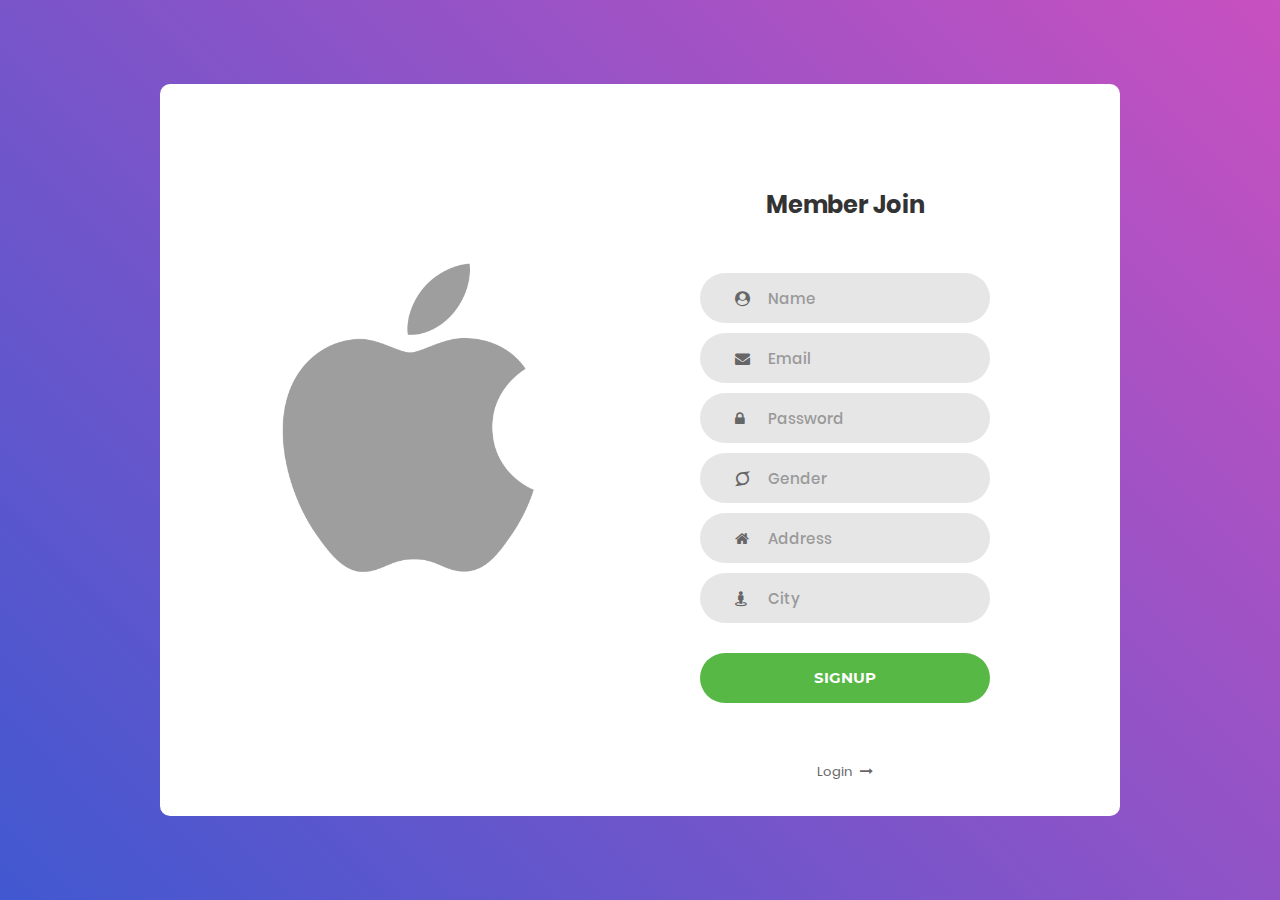
==== commit 4e0de03d: "Icons Update" ====
--- a/signup.html
+++ b/signup.html
@@ -30,7 +30,7 @@
 					<img src="images/img-06.png" alt="IMG">
 				</div>
 
-				<form class="login100-form validate-form">
+				<form class="login100-form validate-form" style=" margin-top: -70px;">
 					<span class="login100-form-title">
 						Member Join
 					</span>
@@ -39,7 +39,7 @@
 						<input class="input100" type="text" name="name" placeholder="Name">
 						<span class="focus-input100"></span>
 						<span class="symbol-input100">
-							<i class="fa fa-envelope" aria-hidden="true"></i>
+							<i class="fa fa-user-circle" aria-hidden="true"></i>
 						</span>
 					</div>
 
@@ -63,7 +63,7 @@
 						<input class="input100" type="text" name="name" placeholder="Gender">
 						<span class="focus-input100"></span>
 						<span class="symbol-input100">
-							<i class="fa fa-envelope" aria-hidden="true"></i>
+							<i class="fa fa-superpowers" aria-hidden="true"></i>
 						</span>
 					</div>
 
@@ -71,7 +71,7 @@
 						<input class="input100" type="text" name="name" placeholder="Address">
 						<span class="focus-input100"></span>
 						<span class="symbol-input100">
-							<i class="fa fa-envelope" aria-hidden="true"></i>
+							<i class="fa fa-home" aria-hidden="true"></i>
 						</span>
 					</div>
 
@@ -79,7 +79,7 @@
 						<input class="input100" type="text" name="name" placeholder="City">
 						<span class="focus-input100"></span>
 						<span class="symbol-input100">
-							<i class="fa fa-envelope" aria-hidden="true"></i>
+							<i class="fa fa-street-view" aria-hidden="true"></i>
 						</span>
 					</div>
 
@@ -121,7 +121,7 @@
 	<script src="vendor/tilt/tilt.jquery.min.js"></script>
 	<script >
 		$('.js-tilt').tilt({
-			scale: 1.1
+			scale: 1
 		})
 	</script>
 <!--===============================================================================================-->
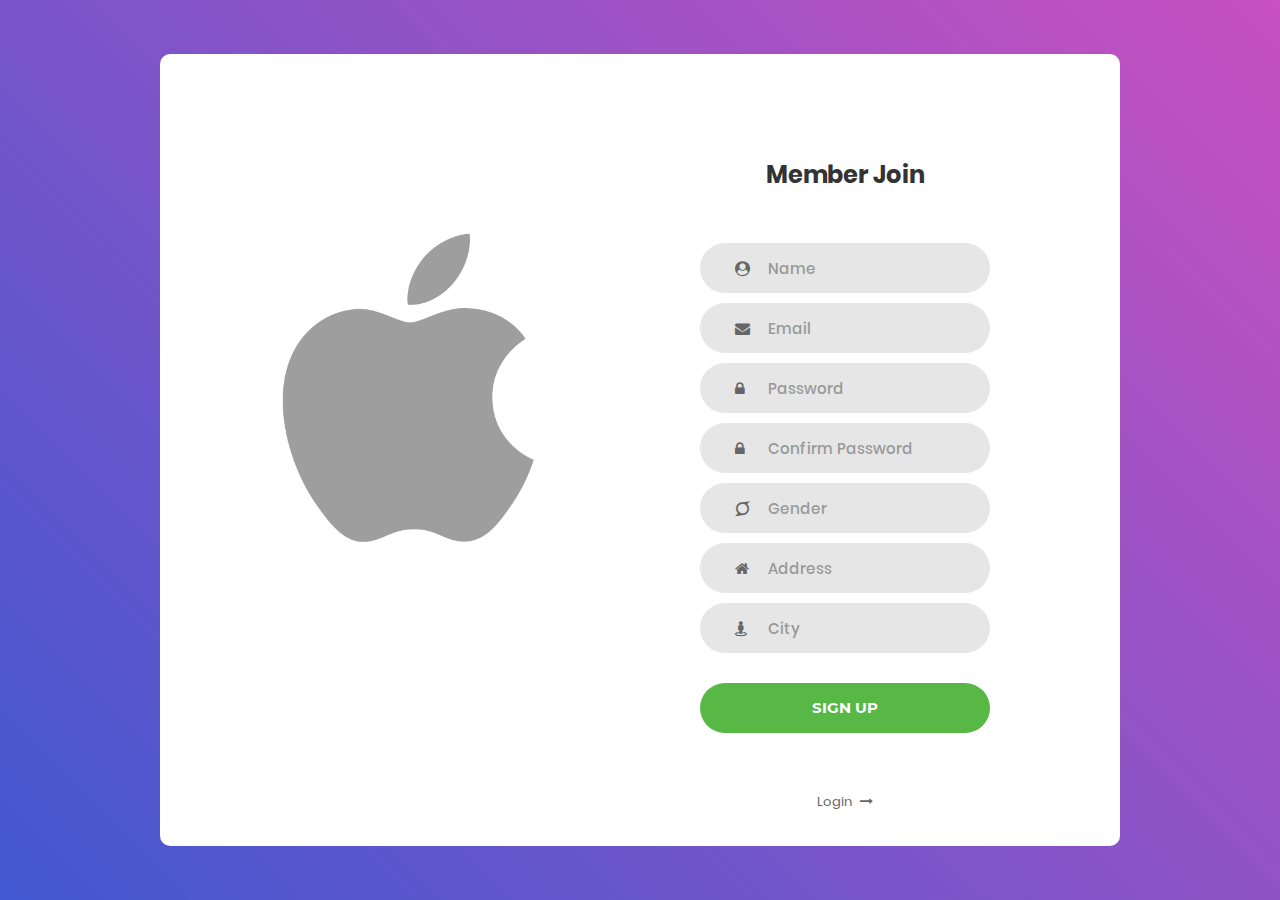
==== commit b0ed9e23: "Functionality done with errors" ====
--- a/signup.html
+++ b/signup.html
@@ -30,13 +30,13 @@
 					<img src="images/img-06.png" alt="IMG">
 				</div>
 
-				<form class="login100-form validate-form" style=" margin-top: -70px;">
+				<form onsubmit="signup(); return false;" class="login100-form validate-form" style=" margin-top: -70px;" >
 					<span class="login100-form-title">
 						Member Join
 					</span>
 
                     <div class="wrap-input100 validate-input" data-validate = "Name is required">
-						<input class="input100" type="text" name="name" placeholder="Name">
+						<input class="input100" type="text" name="name" placeholder="Name" id="firstname">
 						<span class="focus-input100"></span>
 						<span class="symbol-input100">
 							<i class="fa fa-user-circle" aria-hidden="true"></i>
@@ -44,7 +44,7 @@
 					</div>
 
 					<div class="wrap-input100 validate-input" data-validate = "Valid email is required: ex@abc.xyz">
-						<input class="input100" type="text" name="email" placeholder="Email">
+						<input class="input100" type="text" name="email" placeholder="Email" id="email">
 						<span class="focus-input100"></span>
 						<span class="symbol-input100">
 							<i class="fa fa-envelope" aria-hidden="true"></i>
@@ -52,7 +52,15 @@
 					</div>
 
 					<div class="wrap-input100 validate-input" data-validate = "Password is required">
-						<input class="input100" type="password" name="pass" placeholder="Password">
+						<input class="input100" type="password" name="pass" placeholder="Password" id="password">
+						<span class="focus-input100"></span>
+						<span class="symbol-input100">
+							<i class="fa fa-lock" aria-hidden="true"></i>
+						</span>
+					</div>
+
+					<div class="wrap-input100 validate-input" data-validate = "Password is required">
+						<input class="input100" type="password" name="pass" placeholder="Confirm Password" id="confirmpassword">
 						<span class="focus-input100"></span>
 						<span class="symbol-input100">
 							<i class="fa fa-lock" aria-hidden="true"></i>
@@ -60,7 +68,7 @@
 					</div>
 
                     <div class="wrap-input100 validate-input" data-validate = "Gender is required">
-						<input class="input100" type="text" name="name" placeholder="Gender">
+						<input class="input100" type="text" name="name" placeholder="Gender" id="gender">
 						<span class="focus-input100"></span>
 						<span class="symbol-input100">
 							<i class="fa fa-superpowers" aria-hidden="true"></i>
@@ -68,7 +76,7 @@
 					</div>
 
                     <div class="wrap-input100 validate-input" data-validate = "Address is required">
-						<input class="input100" type="text" name="name" placeholder="Address">
+						<input class="input100" type="text" name="name" placeholder="Address" id="address">
 						<span class="focus-input100"></span>
 						<span class="symbol-input100">
 							<i class="fa fa-home" aria-hidden="true"></i>
@@ -76,7 +84,7 @@
 					</div>
 
                     <div class="wrap-input100 validate-input" data-validate = "City is required">
-						<input class="input100" type="text" name="name" placeholder="City">
+						<input class="input100" type="text" name="name" placeholder="City" id="city">
 						<span class="focus-input100"></span>
 						<span class="symbol-input100">
 							<i class="fa fa-street-view" aria-hidden="true"></i>
@@ -84,9 +92,10 @@
 					</div>
 
 					<div class="container-login100-form-btn">
-						<button class="login100-form-btn">
-							Signup
-						</button>
+						<!-- <button class="login100-form-btn">
+							Sign Up
+						</button> -->
+						<input type="submit" value="Sign Up" class="login100-form-btn">
 					</div>
 					<!-- <div class="text-center p-t-12">
 						<span class="txt1">
@@ -126,6 +135,7 @@
 	</script>
 <!--===============================================================================================-->
 	<script src="js/main.js"></script>
+	<script src="index.js"></script>
 
 </body>
 </html>